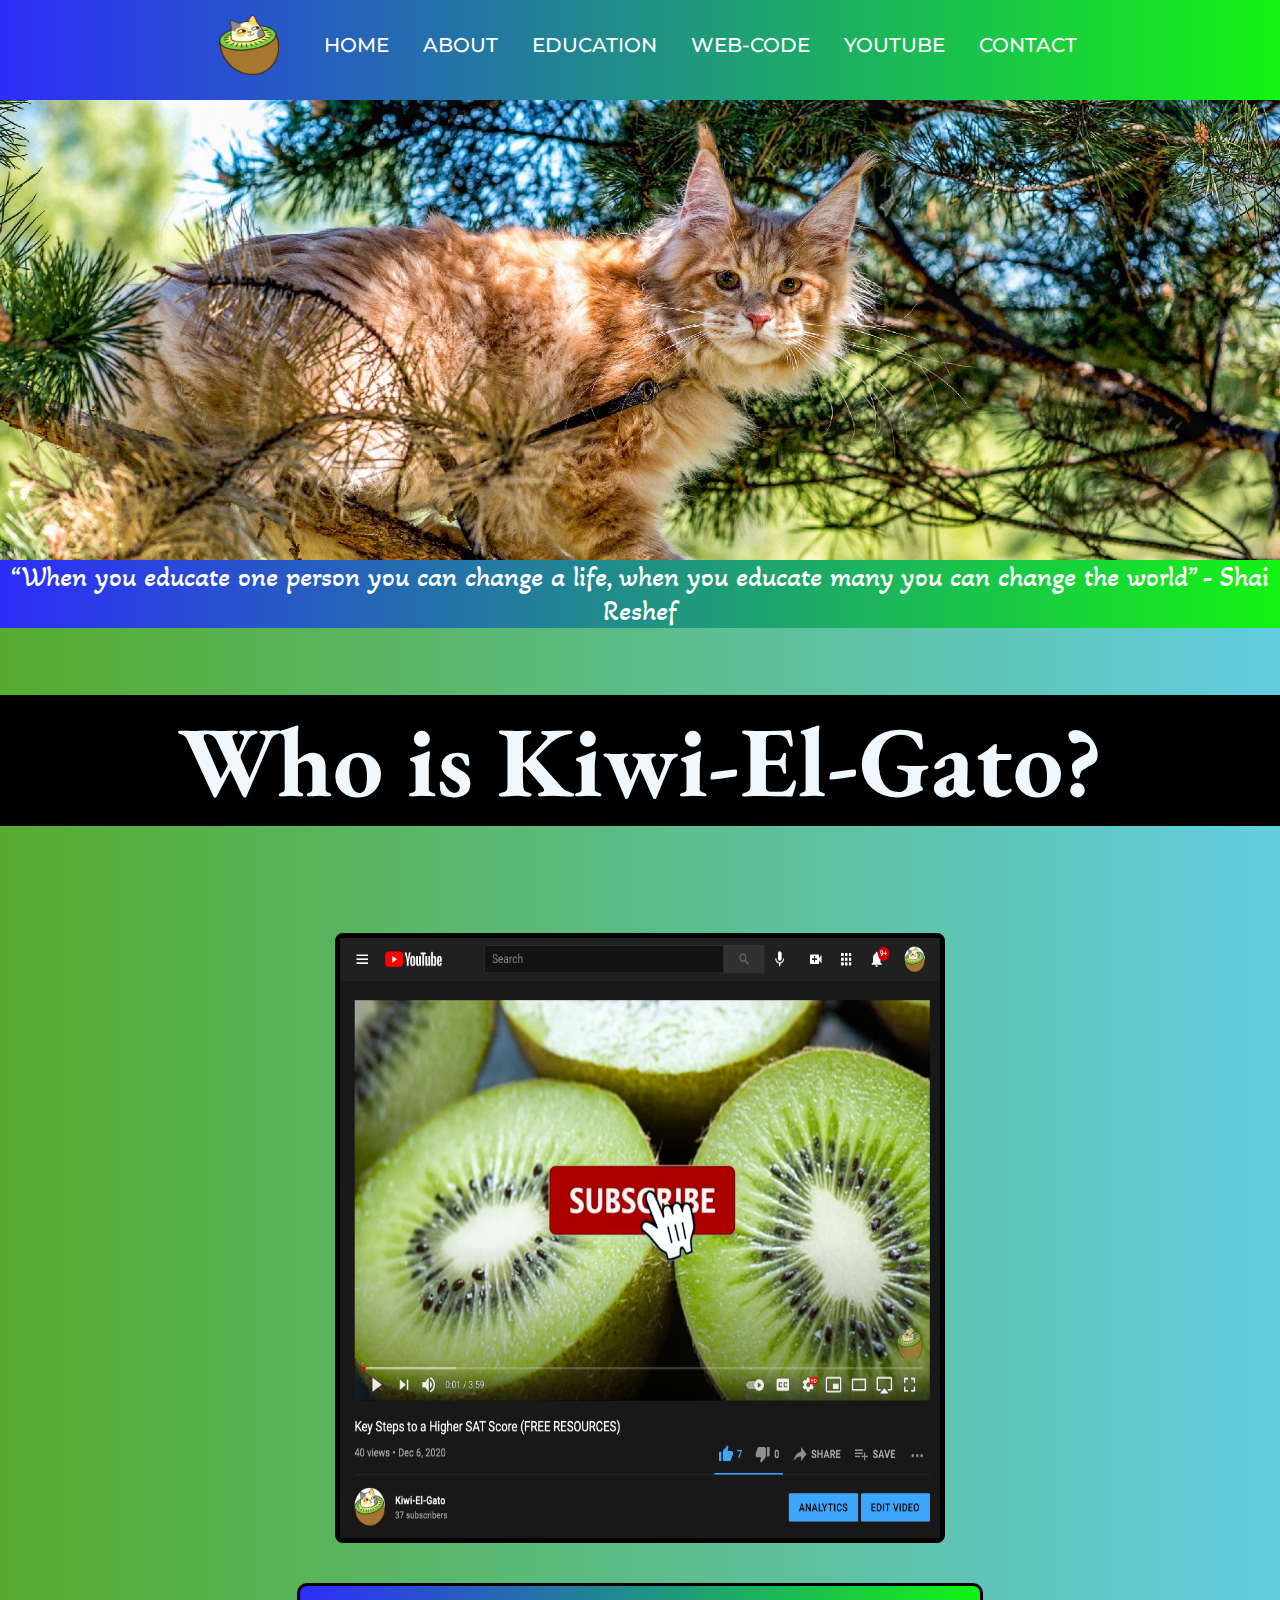
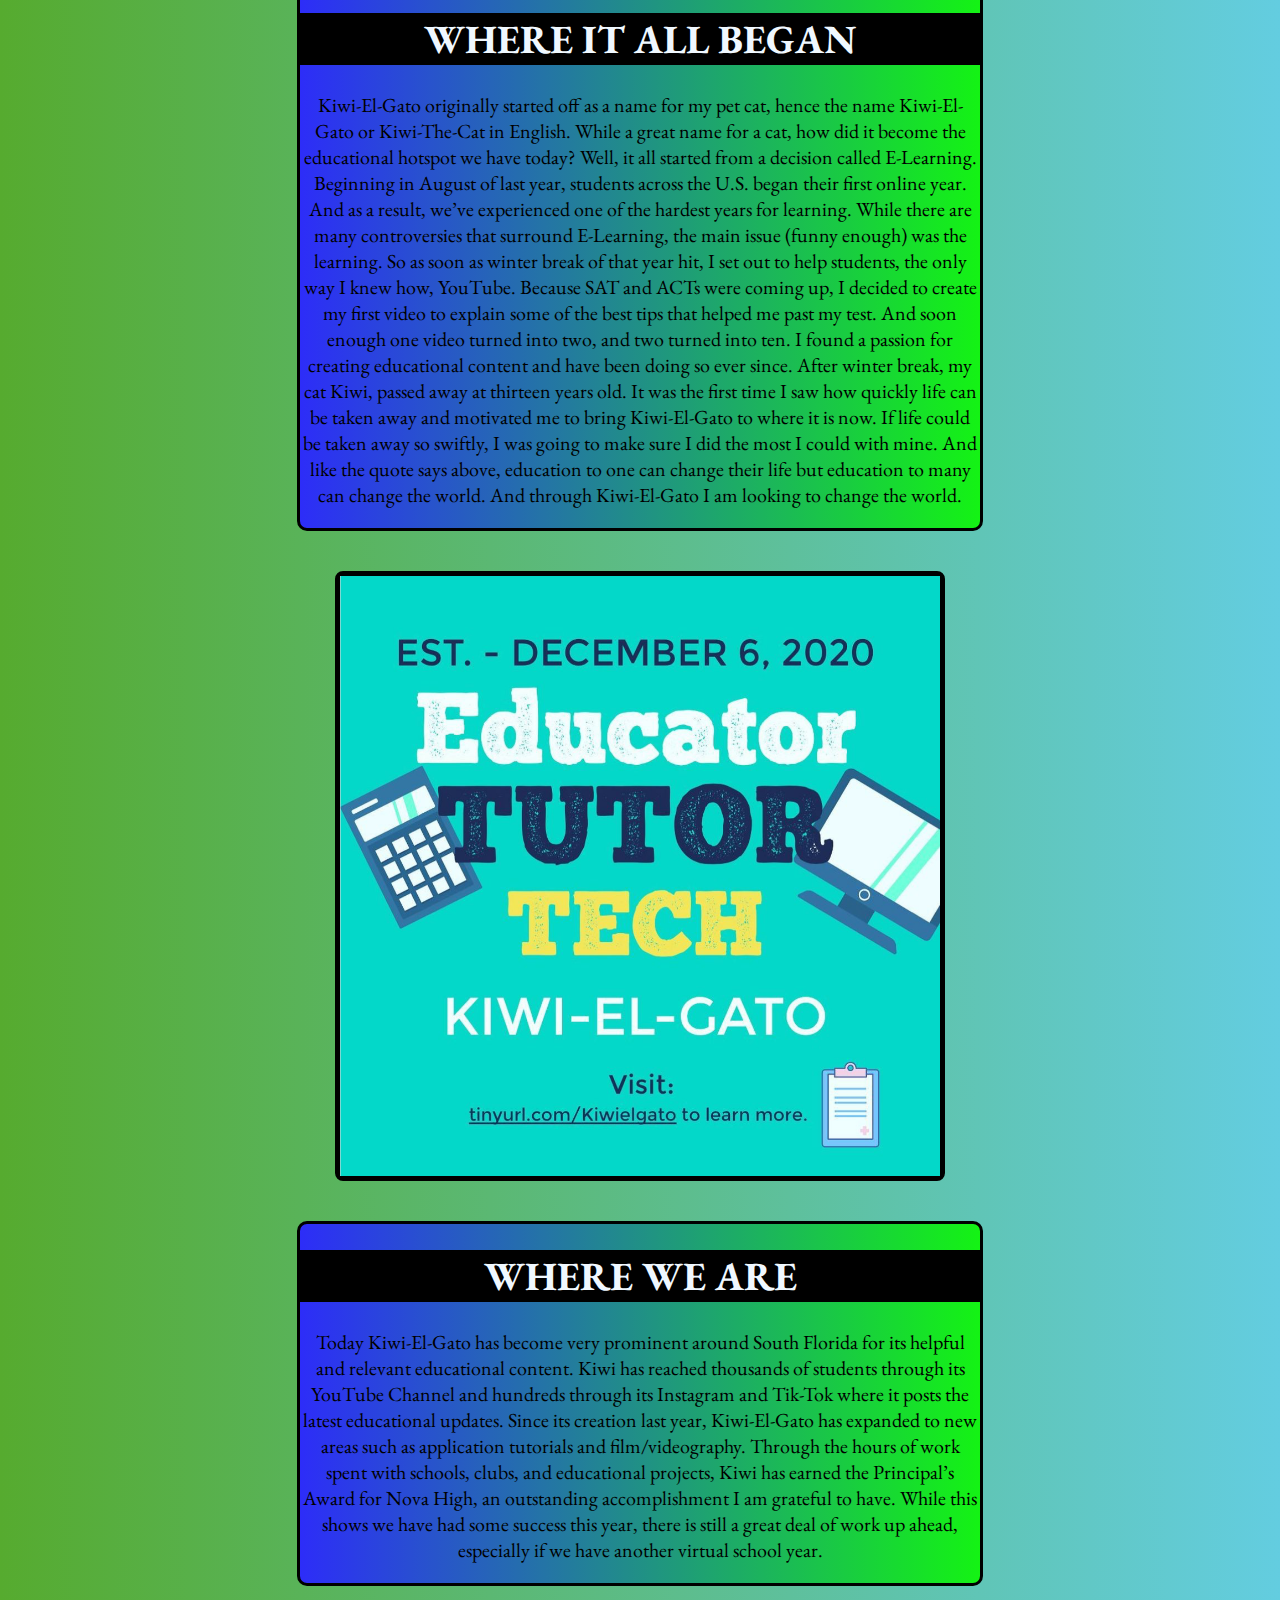
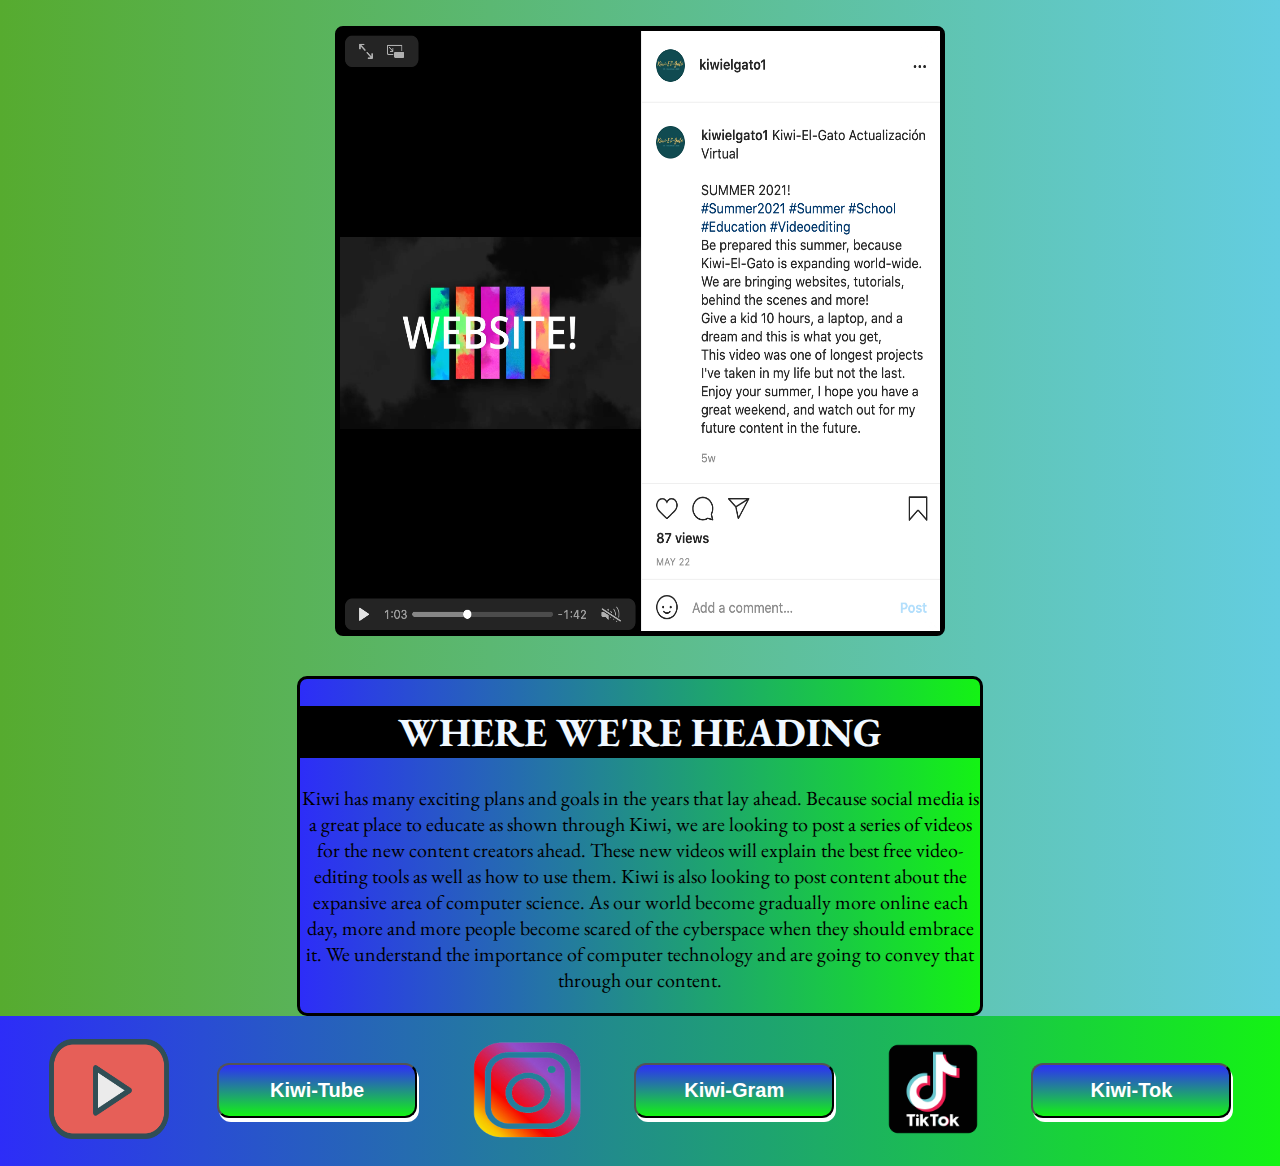
==== Aboutpage.html @ 187db667 "Initial commit" ====
<!DOCTYPE html>
<html lang="en">
 <head>
    <meta charset="UTF-8" />
    <meta name="viewport" content="width=device-width, initial-scale=1.0"/>
    <title>Kiwi-El-Gato</title>
    <script src="mobileNav.js" defer></script>
    <link rel="shortcut icon" type="image/jpg" href="Kiwi-cat-logo-1.png"/>
    <link
    href="Aboutpage.css"
    rel="stylesheet"
    type="text/css"
    media="all"
    />
 </head>
<body>
   <header>
       <article id="backgroundnavigationmenu">
                <div class="navigationlogo">
                    <a href="index.html">
                        <img class="logo" src="Kiwi-cat-logo-1.png" width="60px" height="60px" alt="thekiwicatlogo">
                       </img>
                       </a>
                       <div class="menu-toggle" id="mobile-menu">
                        <button id="expandbtn">MENU</button>
                    </div>
                    <nav class="navigationitems">
                        <a href="index.html" class="item">HOME</a> 
                        <a href="Aboutpage.html" class="item">ABOUT</a>
                        <a href="Education.html" class="item">EDUCATION</a>
                        <a href="web-code.html" class="item">WEB-CODE</a>
                        <a href="Youtube.html" class="item">YOUTUBE</a>
                        <a href="contact.html" class="item">CONTACT</a>
                    </nav>
                </div>
       </article>
   </header>
   
   <article class="aboutcontent">
       <div class="kiwibanner">
        <img src="cat 1.jpg" alt="kiwibanner" height="460px" width="1450px">
        </div>
       <header class="aboutheader">
        “When you educate one person you can change a life, when you educate many you can change the world” - Shai Reshef
       </header>
       <div class="Aboutelements">
           <h1>
               Who is Kiwi-El-Gato?
           </h1>
       </div>
            <section class="aboutcontainer">
                <div class="aboutintroimg">
                    <img src="example.png" alt="beggining image" height="600px" width="600px">
                </div>
                <div class="aboutintro">
                    <h1 class="aboutintroheader"> 
                        WHERE IT ALL BEGAN
                    </h1> 
                    <p>
                        Kiwi-El-Gato originally started off as a name for my pet cat, hence the name Kiwi-El-Gato or Kiwi-The-Cat in English. While a great name for a cat, how did it become the educational hotspot we have today? Well, it all started from a decision called E-Learning.
	                    Beginning in August of last year, students across the U.S. began their first online year. And as a result, we’ve experienced one of the hardest years for learning. While there are many controversies that surround E-Learning, the main issue (funny enough) was the learning. So as soon as winter break of that year hit, I set out to help students, the only way I knew how, YouTube. Because SAT and ACTs were coming up, I decided to create my first video to explain some of the best tips that helped me past my test. And soon enough one video turned into two, and two turned into ten. I found a passion for creating educational content and have been doing so ever since.
	                    After winter break, my cat Kiwi, passed away at thirteen years old. It was the first time I saw how quickly life can be taken away and motivated me to bring Kiwi-El-Gato to where it is now. If life could be taken away so swiftly, I was going to make sure I did the most I could with mine. And like the quote says above, education to one can change their life but education to many can change the world. And through Kiwi-El-Gato I am looking to change the world.
                    </p>
                </div>
                <div class="aboutmiddleimg">
                    <img src="kiwi tech.png" alt="kiwitech" height="600px" width="600px">
                </div>
                <div class="aboutmiddle">
                    <h1 class="aboutmiddleheader">
                        WHERE WE ARE
                    </h1>
                    <p>
                        Today Kiwi-El-Gato has become very prominent around South Florida for its helpful and relevant educational content. Kiwi has reached thousands of students through its YouTube Channel and hundreds through its Instagram and Tik-Tok where it posts the latest educational updates. 
                        Since its creation last year, Kiwi-El-Gato has expanded to new areas such as application tutorials and film/videography. 
                        Through the hours of work spent with schools, clubs, and educational projects, Kiwi has earned the Principal’s Award for Nova High, an outstanding accomplishment I am grateful to have. While this shows we have had some success this year, there is still a great deal of work up ahead, especially if we have another virtual school year. 
                    </p>
                </div>
                <div class="aboutendimg">
                    <img src="wherewearenow.png" alt="instaaccount" height="600px" width="600px">
                </div>
                <div class="aboutend">
                    <h1 class="aboutendheader">
                        WHERE WE'RE HEADING
                    </h1>
                    <p>
                    Kiwi has many exciting plans and goals in the years that lay ahead. Because social media is a great place to educate as shown through Kiwi, we are looking to post a series of videos for the new content creators ahead. 
                    These new videos will explain the best free video-editing tools as well as how to use them. Kiwi is also looking to post content about the expansive area of computer science. 
                    As our world become gradually more online each day, more and more people become scared of the cyberspace when they should embrace it. We understand the importance of computer technology and are going to convey that through our content.
                </div>
            </section>
       

    </article>
    <main>
        <section class="container">
            <div class="SocialMedia">
                <img src="YT 3.png" alt="Youtubelogo" height="100px" width="120px">
            </div>
            <div>
                <form action="https://www.youtube.com/channel/UCyZNua339uzpe3pCznI623Q" target="_blank">
                <button type="submit" class="SMlogo">Kiwi-Tube</button>
                </form>
            </div>
            <div>
                <img src="IG_1-removebg-preview.png" alt="IGlogo" height="100px" width="120px">
            </div>
            <div>
                <form action="https://www.instagram.com/kiwielgato1/" target="_blank">
                <button type="submit" class="SMlogo">Kiwi-Gram</button>
                </form>
            </div>
            <div>
                <img src="TT4.png" alt="Tiktoklogo" height="100px" width="100px">
            </div>
            <div>
                <form action="https://www.tiktok.com/@kiwielgato1/video/6967039161526258949?lang=en&is_copy_url=0&is_from_webapp=v1&sender_device=pc&sender_web_id=6965528173161481733" target="_blank">
                <button type="submit" class="SMlogo">Kiwi-Tok</button>
                </form>
            </div>
        </section>
    </main>
</body>
</html>
---- Aboutpage.css ----
@import url("https://fonts.googleapis.com/css2?family=Montserrat:wght@500&display=swap");
/* This is the font style for the navigation menu*/

@import url("https://fonts.googleapis.com/css2?family=Akaya+Kanadaka&display=swap");

@import url("https://fonts.googleapis.com/css2?family=Akaya+Kanadaka&display=swap");

@import url("https://fonts.googleapis.com/css2?family=EB+Garamond&family=Roboto:ital@1&display=swap");

@import url("https://fonts.googleapis.com/css2?family=Roboto:ital@1&display=swap");

@media (min-width: 945px) {
  a {
    font-family: "Montserrat", sans-serif;
    font-weight: 500;
    font-size: 20px;
    color: white;
    text-decoration: none;
  }

  body {
    background-color: black;
    margin: 0;
  }

  /*This is the style for the background of the navigation menu*/
  #expandbtn {
    display: none;
  }

  #backgroundnavigationmenu {
    height: 100px;
    background-image: linear-gradient(
      to right,
      rgb(45, 45, 248),
      rgb(20, 243, 20)
    );
    position: fixed;
    width: 100%;
  }

  /*This is the style for the items on our nav*/
  .navigationitems {
    color: white;
    text-align: center;
    cursor: pointer;
  }

  .item {
    transition: all 0.3s ease 0s;
  }

  .item:hover {
    color: black;
  }

  .item {
    display: inline-flex;
    padding-left: 30px;
  }

  /* This sets up how every piece of ocntent in the header interacts 
with each other, so every css before this set up how the content
inthe other divs interected*/
  .navigationlogo {
    display: flex;
    justify-content: center;
    align-items: center;
  }

  .logo {
    display: flex;
    justify-content: center;
    align-items: center;
    padding: 15px;
    color: antiquewhite;
  }

  .text {
    color: aliceblue;
    font-size: 200px;
  }

  /* This is the banner that goes inbetween SM and Nav*/
  .kiwibanner {
    display: flex;
    align-items: center;
    justify-content: center;
    padding-top: 100px;
    overflow: hidden;
  }

  .aboutcontent {
    background-image: linear-gradient(to right, #56ab2f, #63cde0);
  }

  .aboutcontainer {
    width: 100%;
    display: flex;
    flex-wrap: wrap;
    flex-direction: row;
    justify-content: space-around;
    align-items: center;
    align-content: space-around;
    margin-top: 10px;
  }

  .aboutintroheader {
    text-align: center;
    background-color: black;
    color: aliceblue;
  }

  .aboutheader {
    color: white;
    text-align: center;
    background-image: linear-gradient(
      to right,
      rgb(45, 45, 248),
      rgb(20, 243, 20)
    );
    font-family: "Akaya Kanadaka", cursive;
    font-size: 28px;
  }

  .aboutmiddleheader {
    text-align: center;
    background-color: black;
    color: aliceblue;
  }

  .aboutintro {
    color: black;
    width: 680px;
    border-style: solid;
    border-radius: 10px;
    border-color: black;
    background-image: linear-gradient(
      to right,
      rgb(45, 45, 248),
      rgb(20, 243, 20)
    );
    text-align: center;
    font-size: 20px;
    font-family: "EB Garamond", serif;
  }

  .aboutintroimg {
    border: 5px solid;
    border-radius: 8px;
    padding: 0px;
    margin: 40px;
    height: 600px;
    border-color: black;
  }

  .Aboutelements {
    color: aliceblue;
    text-align: center;
    margin-top: 50px;
    font-size: 50px;
    background-image: linear-gradient(to right, black, black);
    font-family: "EB Garamond", serif;
  }

  .aboutmiddle {
    color: black;
    width: 680px;
    border-style: solid;
    border-radius: 10px;
    border-color: black;
    background-image: linear-gradient(
      to right,
      rgb(45, 45, 248),
      rgb(20, 243, 20)
    );
    text-align: center;
    font-size: 20px;
    font-family: "EB Garamond", serif;
  }

  .aboutendheader {
    text-align: center;
    background-color: black;
    color: aliceblue;
  }
  .aboutmiddleimg {
    border: 5px solid;
    border-radius: 8px;
    padding: 0px;
    margin: 40px;
    height: 600px;
    border-color: black;
  }

  .aboutend {
    color: black;
    width: 680px;
    border-style: solid;
    border-radius: 10px;
    border-color: black;
    background-image: linear-gradient(
      to right,
      rgb(45, 45, 248),
      rgb(20, 243, 20)
    );
    text-align: center;
    font-size: 20px;
    font-family: "EB Garamond", serif;
  }
  .aboutendimg {
    border: 5px solid;
    border-radius: 8px;
    padding: 0px;
    margin: 40px;
    height: 600px;
    border-color: black;
  }
}

/* Style fo the buttons links to SM */
.container {
  width: 100%;
  height: 150px;
  background-image: linear-gradient(
    to right,
    rgb(45, 45, 248),
    rgb(20, 243, 20)
  );

  display: flex;
  flex-wrap: wrap;
  flex-direction: row;
  justify-content: space-evenly;
  align-items: center;
  align-content: center;
}
/* Style fo the buttons links to SM */
.SMlogo {
  font-family: "Monserrat", sans-serif;
  background-image: linear-gradient(rgb(45, 45, 248), rgb(20, 243, 20));
  cursor: pointer;
  width: 200px;
  padding: 14px 40px;
  font-size: 20px;
  font-weight: bold;
  border-radius: 12px;
  border-color: black;
  color: white;
  transition-duration: 0.5s;
  box-shadow: 2px 4px 0px 0px;
}

/* The hover color for links for SM */
.SMlogo:hover {
  background-image: linear-gradient(
    to right,
    rgb(45, 45, 248),
    rgb(20, 243, 20)
  );
  color: black;
}

/* This for all media under a desktop screen size */
@media (max-width: 945px) {
  a {
    font-family: "Montserrat", sans-serif;
    font-weight: 500;
    font-size: 20px;
    color: white;
    text-decoration: none;
  }

  body {
    background-color: black;
    margin: 0;
  }

  /*This is the style for the background of the navigation menu*/
  #backgroundnavigationmenu {
    height: 100px;
    background-image: linear-gradient(
      to right,
      rgb(45, 45, 248),
      rgb(20, 243, 20)
    );
    position: fixed;
    width: 100%;
  }

  /*This is the style for the items on our nav*/
  #expandbtn {
    font-family: "Monserrat", sans-serif;
    background-image: linear-gradient(rgb(45, 45, 248), rgb(20, 243, 20));
    cursor: pointer;
    width: 200px;
    padding: 14px 40px;
    font-size: 17px;
    font-weight: bold;
    border-radius: 6px;
    border-color: black;
    color: white;
    transition-duration: 0.5s;
    box-shadow: 2px 4px 0px 0px;
  }

  #expandbtn:hover {
    background-image: linear-gradient(
      to right,
      rgb(45, 45, 248),
      rgb(20, 243, 20)
    );
    color: black;
  }

  .navigationitems {
    color: white;
    display: grid;
    grid-template-columns: auto;
    cursor: pointer;
    background-color: rgb(42, 179, 133);
    margin: 0;
    width: 100%;
    position: absolute;
    top: 80px;
    left: -100%;
    opacity: 0;
    transition: all 0.5s ease;
    justify-content: center;
  }

  .navigationitems.active {
    background-color: rgb(41, 39, 39);
    left: 0;
    opacity: 1;
    transition: all 0.5s ease;
  }

  .item {
    text-align: center;
    line-height: 60px;
    width: 100%;
    display: table;
    text-align: center;
    transition: all 0.3s ease 0s;
    color: aliceblue;
  }

  .item:hover {
    transition: all 0.4s ease-out;
    color: black;
    background-color: rgb(79, 232, 133);
    border-radius: 8px;
    border-style: dotted;
  }

  #mobile-menu {
    position: absolute;
    top: 25%;
    right: 5%;
  }

  #mobile-menu.active {
    /* blah blah */
  }

  .bar {
    display: block;
    cursor: pointer;
  }

  .menu-toggle:hover {
    cursor: pointer;
  }

  /* This sets up how every piece of ocntent in the header interacts 
    with each other, so every css before this set up how the content
    in the other divs interected*/
  .navigationlogo {
    position: relative;
    width: 100%;
  }

  .logo {
    display: flex;
    justify-content: center;
    align-items: center;
    padding: 15px;
    color: antiquewhite;
  }

  .text {
    color: aliceblue;
    font-size: 200px;
  }
  /* This is the banner that goes inbetween SM and Nav*/
  .kiwibanner {
    display: flex;
    align-items: center;
    justify-content: center;
    padding-top: 100px;
    overflow: hidden;
  }

  .aboutcontent {
    background-image: linear-gradient(to right, #56ab2f, #63cde0);
  }

  .aboutcontainer {
    width: 100%;
    display: flex;
    flex-wrap: wrap;
    flex-direction: row;
    justify-content: space-around;
    align-items: center;
    align-content: space-around;
    margin-top: 10px;
  }

  .aboutintroheader {
    text-align: center;
    background-color: black;
    color: aliceblue;
  }

  .aboutheader {
    color: white;
    text-align: center;
    background-image: linear-gradient(
      to right,
      rgb(45, 45, 248),
      rgb(20, 243, 20)
    );
    font-family: "Akaya Kanadaka", cursive;
    font-size: 25px;
  }

  .aboutmiddleheader {
    text-align: center;
    background-color: black;
    color: aliceblue;
  }

  .aboutintro {
    color: black;
    width: 680px;
    border-style: solid;
    border-radius: 10px;
    border-color: black;
    background-image: linear-gradient(
      to right,
      rgb(45, 45, 248),
      rgb(20, 243, 20)
    );
    text-align: center;
    font-size: 20px;
    font-family: "EB Garamond", serif;
  }

  .aboutintroimg {
    border: 5px solid;
    border-radius: 8px;
    padding: 0px;
    margin: 40px;
    height: 600px;
    border-color: black;
  }

  .Aboutelements {
    color: aliceblue;
    text-align: center;
    margin-top: 50px;
    font-size: 50px;
    background-image: linear-gradient(to right, black, black);
    font-family: "EB Garamond", serif;
  }

  .aboutmiddle {
    color: black;
    width: 680px;
    border-style: solid;
    border-radius: 10px;
    border-color: black;
    background-image: linear-gradient(
      to right,
      rgb(45, 45, 248),
      rgb(20, 243, 20)
    );
    text-align: center;
    font-size: 20px;
    font-family: "EB Garamond", serif;
  }

  .aboutendheader {
    text-align: center;
    background-color: black;
    color: aliceblue;
  }
  .aboutmiddleimg {
    border: 5px solid;
    border-radius: 8px;
    padding: 0px;
    margin: 40px;
    height: 600px;
    border-color: black;
  }

  .aboutend {
    color: black;
    width: 680px;
    border-style: solid;
    border-radius: 10px;
    border-color: black;
    background-image: linear-gradient(
      to right,
      rgb(45, 45, 248),
      rgb(20, 243, 20)
    );
    text-align: center;
    font-size: 20px;
    font-family: "EB Garamond", serif;
  }
  .aboutendimg {
    border: 5px solid;
    border-radius: 8px;
    padding: 0px;
    margin: 40px;
    height: 600px;
    border-color: black;
  }

  /* This is the container for the boxes and social media*/
  .container {
    width: 100%;
    height: 150px;
    background-image: linear-gradient(
      to right,
      rgb(45, 45, 248),
      rgb(20, 243, 20)
    );

    display: flex;
    flex-wrap: wrap;
    flex-direction: row;
    justify-content: space-evenly;
    align-items: center;
    align-content: center;
  }
  /* Style fo the buttons links to SM */
  .SMlogo {
    font-family: "Monserrat", sans-serif;
    background-image: linear-gradient(rgb(45, 45, 248), rgb(20, 243, 20));
    cursor: pointer;
    width: 200px;
    padding: 14px 40px;
    font-size: 20px;
    font-weight: bold;
    border-radius: 12px;
    border-color: black;
    color: white;
    transition-duration: 0.5s;
    box-shadow: 2px 4px 0px 0px;
  }

  /* This is the container for the boxes and social media*/
  .container {
    width: 100%;
    height: 710px;
    background-image: linear-gradient(
      to right,
      rgb(45, 45, 248),
      rgb(20, 243, 20)
    );

    display: flex;
    flex-wrap: wrap;
    flex-direction: column;
    justify-content: space-evenly;
    align-items: center;
    align-content: center;
  }
  /* Style fo the buttons links to SM */
  .SMlogo {
    font-family: "Monserrat", sans-serif;
    background-image: linear-gradient(rgb(45, 45, 248), rgb(20, 243, 20));
    cursor: pointer;
    width: 200px;
    padding: 14px 40px;
    font-size: 20px;
    font-weight: bold;
    border-radius: 12px;
    border-color: black;
    color: white;
    transition-duration: 0.5s;
    box-shadow: 2px 4px 0px 0px;
  }

  /* The hover color for links for SM */
  .SMlogo:hover {
    background-image: linear-gradient(
      to right,
      rgb(45, 45, 248),
      rgb(20, 243, 20)
    );
    color: black;
  }
}
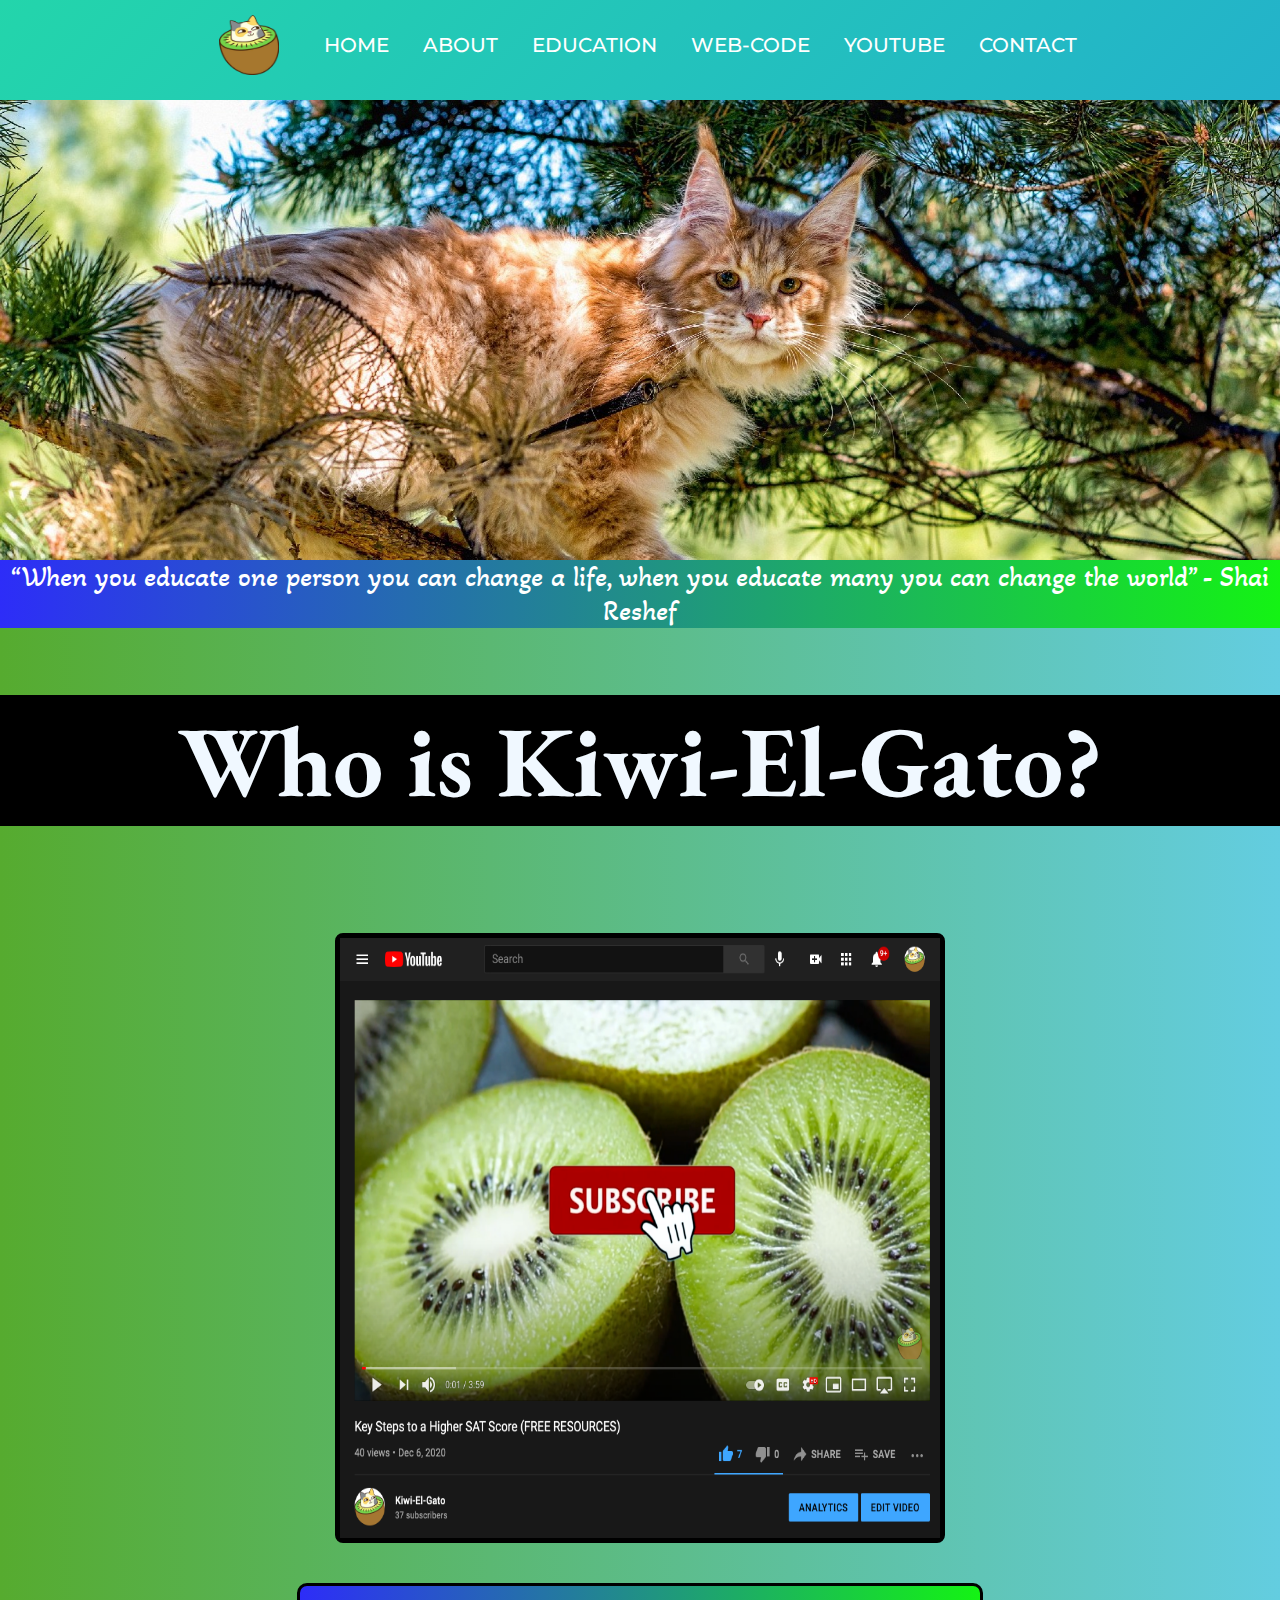
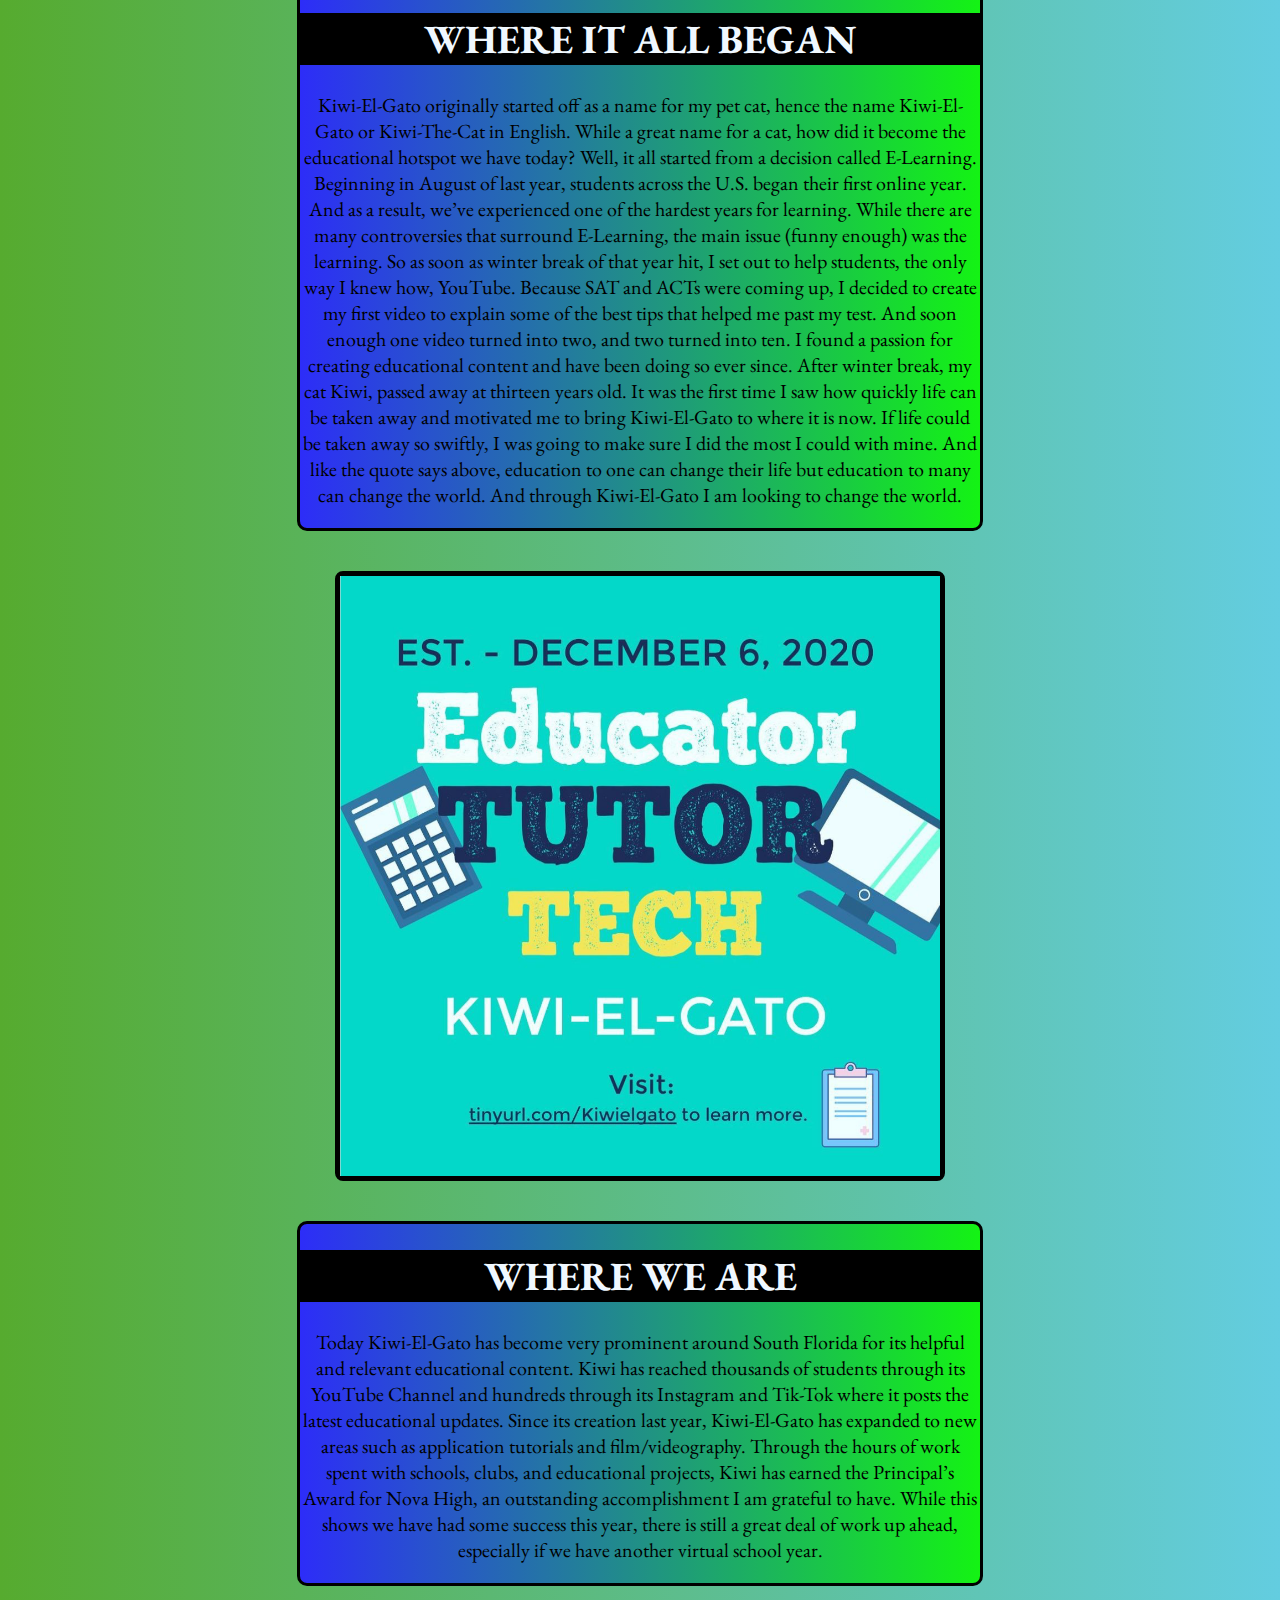
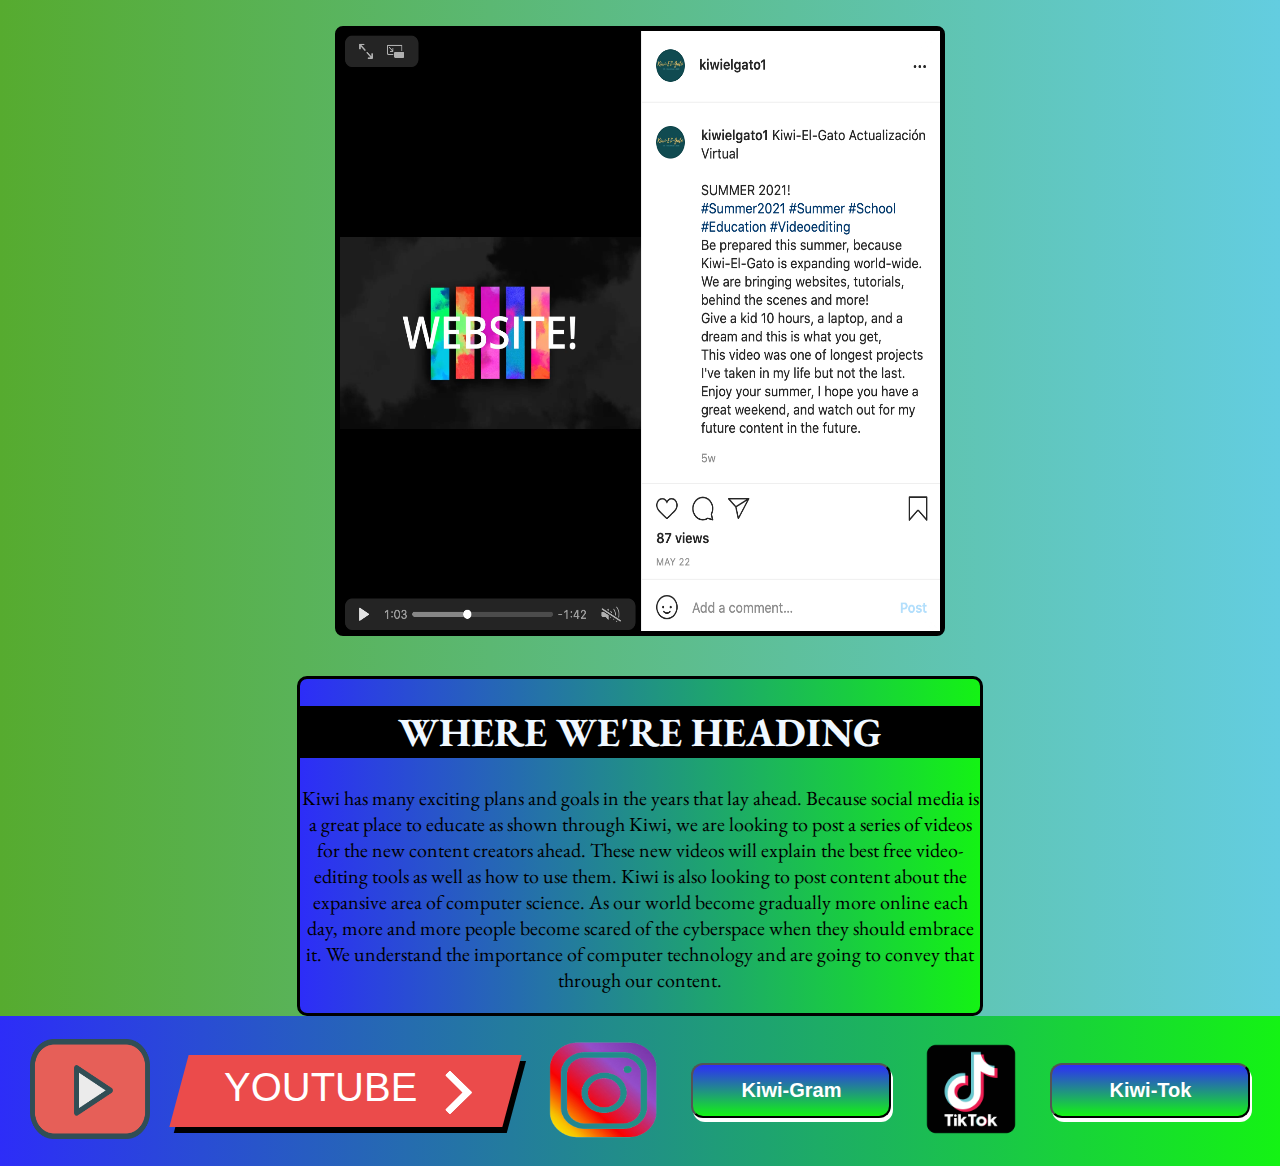
==== commit d5e150f3: "About Page Contact Links" ====
--- a/Aboutpage.html
+++ b/Aboutpage.html
@@ -97,9 +97,25 @@
                 <img src="YT 3.png" alt="Youtubelogo" height="100px" width="120px">
             </div>
             <div>
-                <form action="https://www.youtube.com/channel/UCyZNua339uzpe3pCznI623Q" target="_blank">
+
+                <div class="wrapper">
+                    <a class="cta" href="#">
+                      <span>YOUTUBE</span>
+                      <span>
+                        <svg width="66px" height="43px" viewBox="0 0 66 43" version="1.1" xmlns="http://www.w3.org/2000/svg" xmlns:xlink="http://www.w3.org/1999/xlink">
+                          <g id="arrow" stroke="none" stroke-width="1" fill="none" fill-rule="evenodd">
+                            <path class="one" d="M40.1543933,3.89485454 L43.9763149,0.139296592 C44.1708311,-0.0518420739 44.4826329,-0.0518571125 44.6771675,0.139262789 L65.6916134,20.7848311 C66.0855801,21.1718824 66.0911863,21.8050225 65.704135,22.1989893 C65.7000188,22.2031791 65.6958657,22.2073326 65.6916762,22.2114492 L44.677098,42.8607841 C44.4825957,43.0519059 44.1708242,43.0519358 43.9762853,42.8608513 L40.1545186,39.1069479 C39.9575152,38.9134427 39.9546793,38.5968729 40.1481845,38.3998695 C40.1502893,38.3977268 40.1524132,38.395603 40.1545562,38.3934985 L56.9937789,21.8567812 C57.1908028,21.6632968 57.193672,21.3467273 57.0001876,21.1497035 C56.9980647,21.1475418 56.9959223,21.1453995 56.9937605,21.1432767 L40.1545208,4.60825197 C39.9574869,4.41477773 39.9546013,4.09820839 40.1480756,3.90117456 C40.1501626,3.89904911 40.1522686,3.89694235 40.1543933,3.89485454 Z" fill="#FFFFFF"></path>
+                            <path class="two" d="M20.1543933,3.89485454 L23.9763149,0.139296592 C24.1708311,-0.0518420739 24.4826329,-0.0518571125 24.6771675,0.139262789 L45.6916134,20.7848311 C46.0855801,21.1718824 46.0911863,21.8050225 45.704135,22.1989893 C45.7000188,22.2031791 45.6958657,22.2073326 45.6916762,22.2114492 L24.677098,42.8607841 C24.4825957,43.0519059 24.1708242,43.0519358 23.9762853,42.8608513 L20.1545186,39.1069479 C19.9575152,38.9134427 19.9546793,38.5968729 20.1481845,38.3998695 C20.1502893,38.3977268 20.1524132,38.395603 20.1545562,38.3934985 L36.9937789,21.8567812 C37.1908028,21.6632968 37.193672,21.3467273 37.0001876,21.1497035 C36.9980647,21.1475418 36.9959223,21.1453995 36.9937605,21.1432767 L20.1545208,4.60825197 C19.9574869,4.41477773 19.9546013,4.09820839 20.1480756,3.90117456 C20.1501626,3.89904911 20.1522686,3.89694235 20.1543933,3.89485454 Z" fill="#FFFFFF"></path>
+                            <path class="three" d="M0.154393339,3.89485454 L3.97631488,0.139296592 C4.17083111,-0.0518420739 4.48263286,-0.0518571125 4.67716753,0.139262789 L25.6916134,20.7848311 C26.0855801,21.1718824 26.0911863,21.8050225 25.704135,22.1989893 C25.7000188,22.2031791 25.6958657,22.2073326 25.6916762,22.2114492 L4.67709797,42.8607841 C4.48259567,43.0519059 4.17082418,43.0519358 3.97628526,42.8608513 L0.154518591,39.1069479 C-0.0424848215,38.9134427 -0.0453206733,38.5968729 0.148184538,38.3998695 C0.150289256,38.3977268 0.152413239,38.395603 0.154556228,38.3934985 L16.9937789,21.8567812 C17.1908028,21.6632968 17.193672,21.3467273 17.0001876,21.1497035 C16.9980647,21.1475418 16.9959223,21.1453995 16.9937605,21.1432767 L0.15452076,4.60825197 C-0.0425130651,4.41477773 -0.0453986756,4.09820839 0.148075568,3.90117456 C0.150162624,3.89904911 0.152268631,3.89694235 0.154393339,3.89485454 Z" fill="#FFFFFF"></path>
+                          </g>
+                        </svg>
+                      </span> 
+                    </a>
+                  </div>
+
+                <!-- <form action="https://www.youtube.com/channel/UCyZNua339uzpe3pCznI623Q" target="_blank">
                 <button type="submit" class="SMlogo">Kiwi-Tube</button>
-                </form>
+                </form> -->
             </div>
             <div>
                 <img src="IG_1-removebg-preview.png" alt="IGlogo" height="100px" width="120px">
--- a/Aboutpage.css
+++ b/Aboutpage.css
@@ -30,13 +30,34 @@
 
   #backgroundnavigationmenu {
     height: 100px;
-    background-image: linear-gradient(
-      to right,
-      rgb(45, 45, 248),
-      rgb(20, 243, 20)
-    );
+    /* background-image: linear-gradient(
+      to right,
+      rgb(45, 45, 248),
+      rgb(20, 243, 20)
+    ); */
+    background-image: linear-gradient(
+      -45deg,
+      rgb(30 4 252),
+      rgb(158 124 255),
+      rgb(35, 166, 213),
+      rgb(35, 213, 171)
+    );
+    background-size: 400% 400%;
+    animation: gradient 15s ease infinite;
     position: fixed;
     width: 100%;
+  }
+
+  @keyframes gradient {
+    0% {
+      background-position: 0% 50%;
+    }
+    50% {
+      background-position: 100% 50%;
+    }
+    100% {
+      background-position: 0% 50%;
+    }
   }
 
   /*This is the style for the items on our nav*/
@@ -236,6 +257,101 @@
   align-content: center;
 }
 /* Style fo the buttons links to SM */
+
+@import url("https://fonts.googleapis.com/css?family=Poppins:900i");
+
+/* * {
+  box-sizing: border-box;
+} */
+
+.wrapper {
+  display: flex;
+  justify-content: center;
+}
+
+.cta {
+  display: flex;
+  padding: 10px 45px;
+  text-decoration: none;
+  font-family: "Poppins", sans-serif;
+  font-size: 40px;
+  color: white;
+  background: #eb4b4b;
+  transition: 1s;
+  box-shadow: 6px 6px 0 black;
+  transform: skewX(-15deg);
+}
+
+.cta:focus {
+  outline: none;
+}
+
+.cta:hover {
+  transition: 0.5s;
+  box-shadow: 10px 10px 0 #fbc638;
+}
+
+.cta span:nth-child(2) {
+  transition: 0.5s;
+  margin-right: 0px;
+}
+
+.cta:hover span:nth-child(2) {
+  transition: 0.5s;
+  margin-right: 45px;
+}
+
+span {
+  transform: skewX(15deg);
+}
+
+span:nth-child(2) {
+  width: 20px;
+  margin-left: 30px;
+  position: relative;
+  top: 12%;
+}
+
+/**************SVG****************/
+
+path.one {
+  transition: 0.4s;
+  transform: translateX(-60%);
+}
+
+path.two {
+  transition: 0.5s;
+  transform: translateX(-30%);
+}
+
+.cta:hover path.three {
+  animation: color_anim 1s infinite 0.2s;
+}
+
+.cta:hover path.one {
+  transform: translateX(0%);
+  animation: color_anim 1s infinite 0.6s;
+}
+
+.cta:hover path.two {
+  transform: translateX(0%);
+  animation: color_anim 1s infinite 0.4s;
+}
+
+/* SVG animations */
+
+@keyframes color_anim {
+  0% {
+    fill: white;
+  }
+  50% {
+    fill: #fbc638;
+  }
+  100% {
+    fill: white;
+  }
+}
+
 .SMlogo {
   font-family: "Monserrat", sans-serif;
   background-image: linear-gradient(rgb(45, 45, 248), rgb(20, 243, 20));
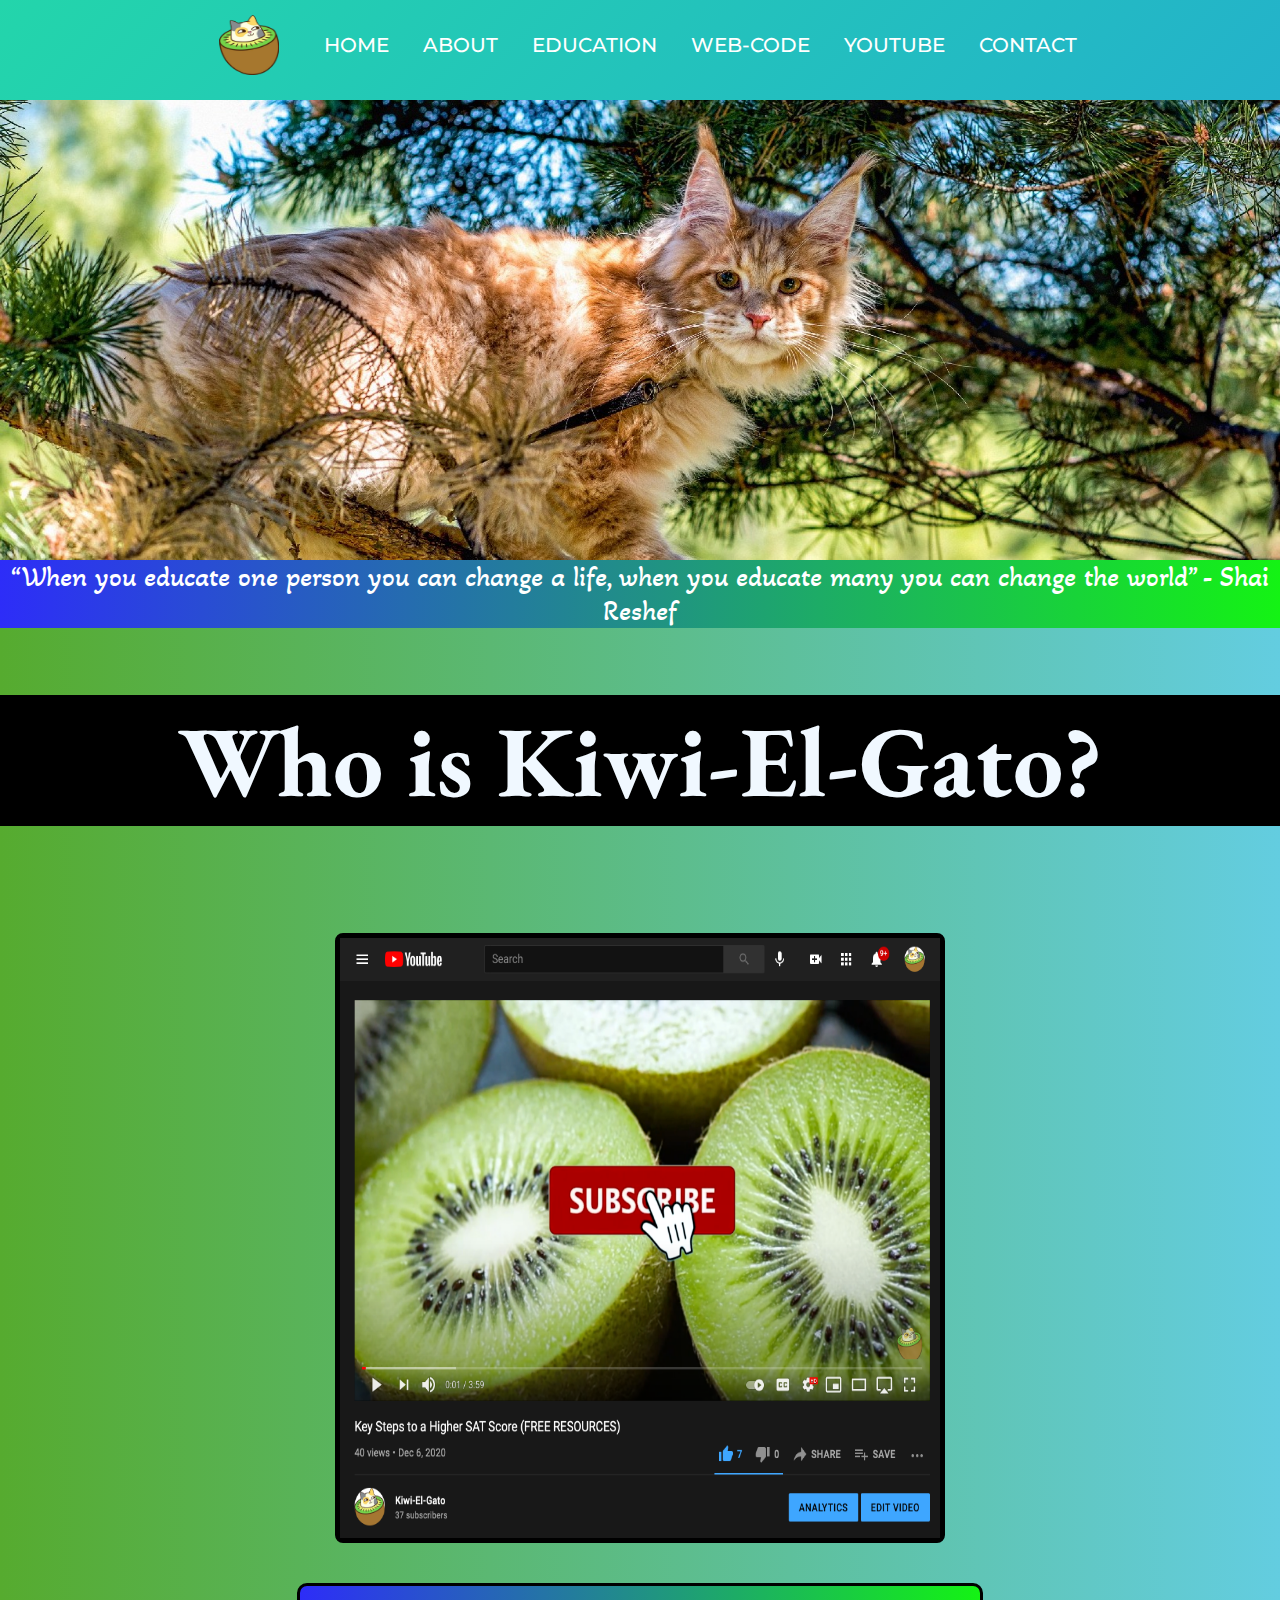
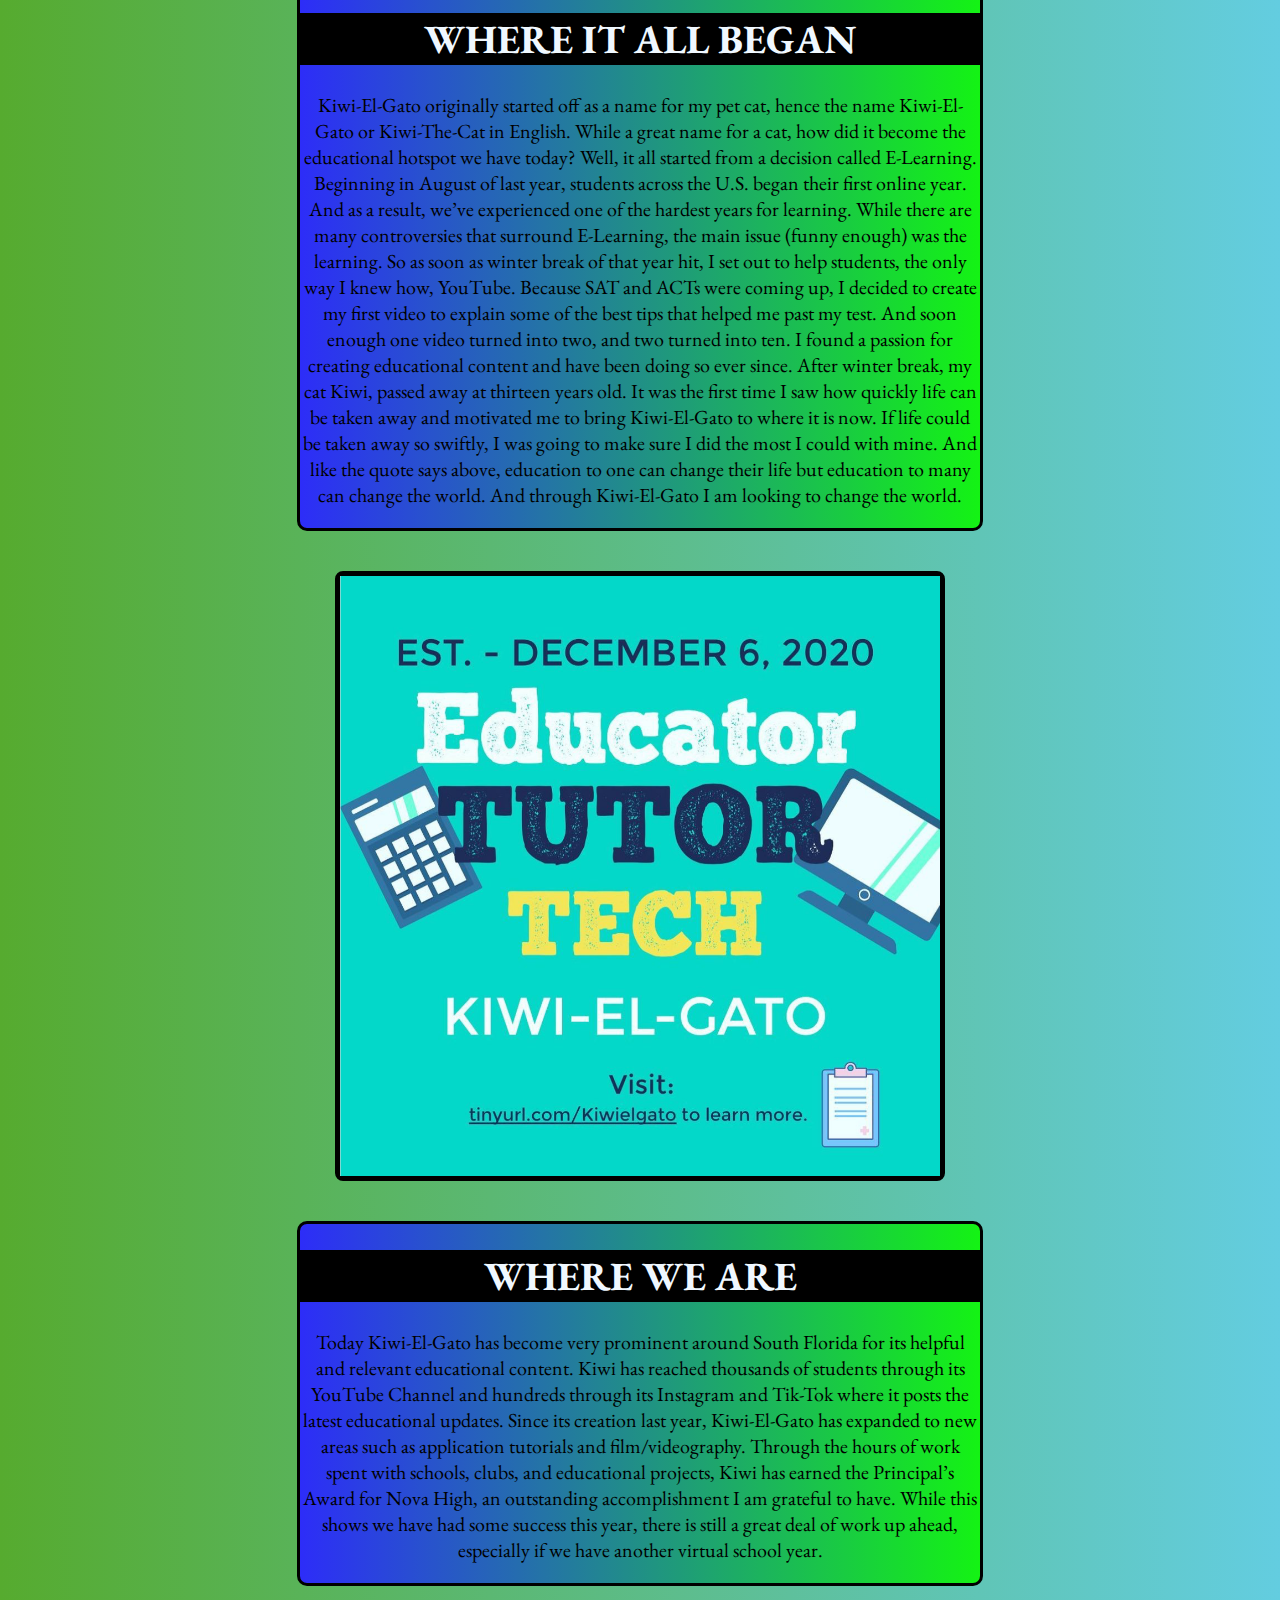
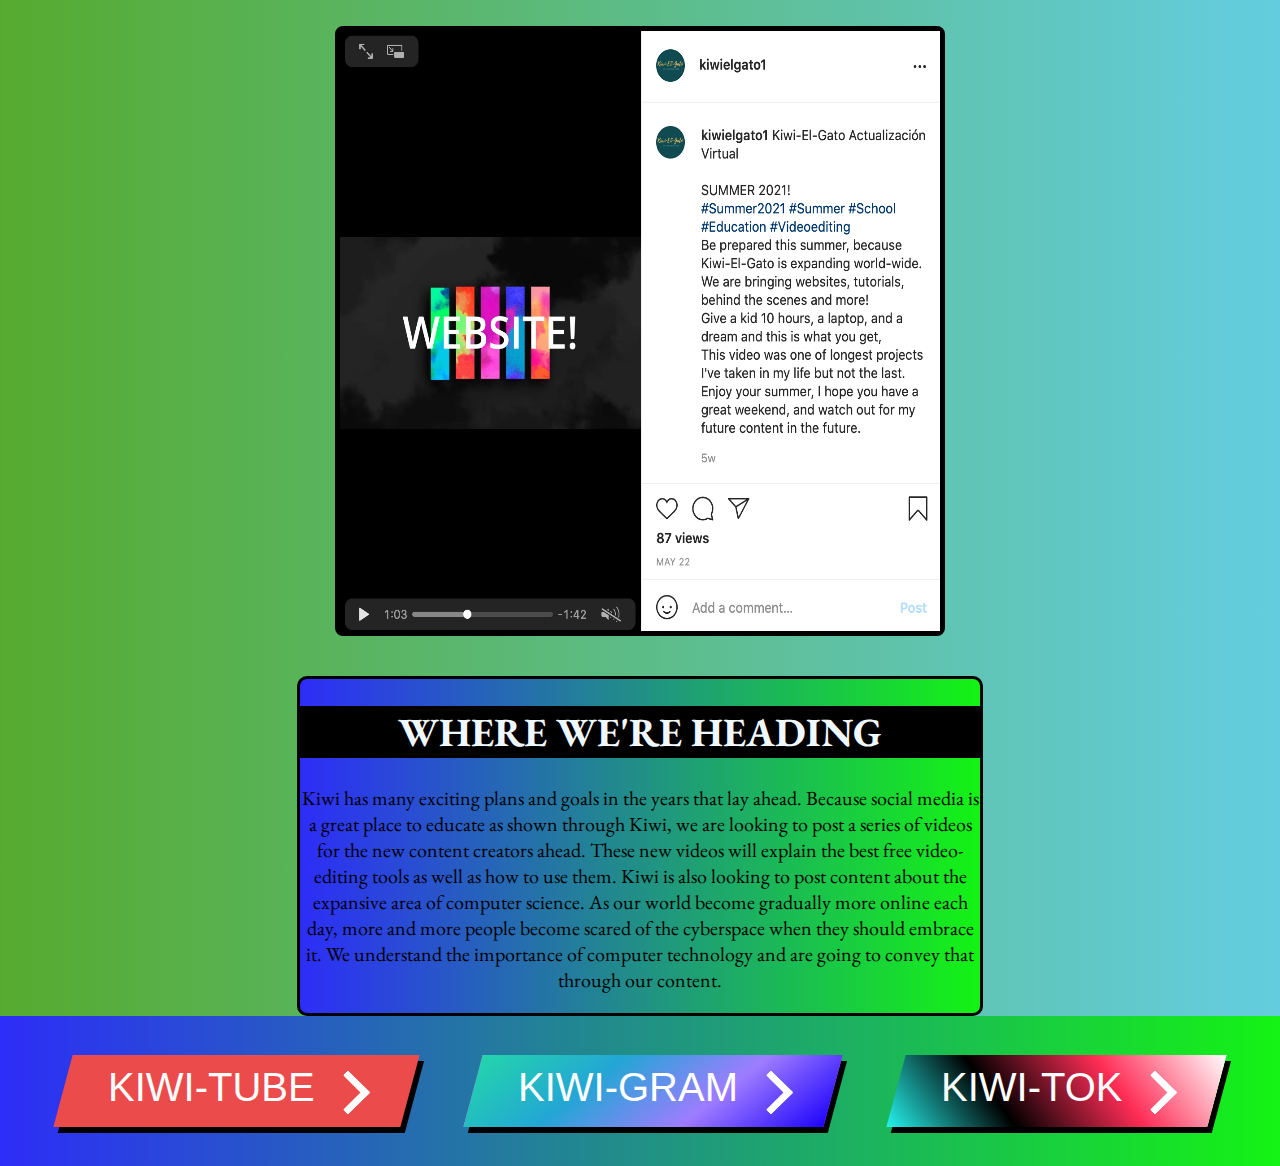
==== commit 7da2107f: "Finished Bottom Bar for About Page" ====
--- a/Aboutpage.html
+++ b/Aboutpage.html
@@ -93,14 +93,14 @@
     </article>
     <main>
         <section class="container">
-            <div class="SocialMedia">
+            <!-- <div class="SocialMedia">
                 <img src="YT 3.png" alt="Youtubelogo" height="100px" width="120px">
-            </div>
+            </div> -->
             <div>
 
                 <div class="wrapper">
-                    <a class="cta" href="#">
-                      <span>YOUTUBE</span>
+                    <a class="ctaY" href="https://www.youtube.com/channel/UCyZNua339uzpe3pCznI623Q" target="blank">
+                      <span>KIWI-TUBE</span>
                       <span>
                         <svg width="66px" height="43px" viewBox="0 0 66 43" version="1.1" xmlns="http://www.w3.org/2000/svg" xmlns:xlink="http://www.w3.org/1999/xlink">
                           <g id="arrow" stroke="none" stroke-width="1" fill="none" fill-rule="evenodd">
@@ -117,21 +117,53 @@
                 <button type="submit" class="SMlogo">Kiwi-Tube</button>
                 </form> -->
             </div>
+            <!-- <div>
+                <img src="IG_1-removebg-preview.png" alt="IGlogo" height="100px" width="120px">
+            </div> -->
             <div>
-                <img src="IG_1-removebg-preview.png" alt="IGlogo" height="100px" width="120px">
+                
+                <div class="wrapper">
+                    <a class="ctaI" href="https://www.instagram.com/kiwielgato1/" target="blank">
+                      <span>KIWI-GRAM</span>
+                      <span>
+                        <svg width="66px" height="43px" viewBox="0 0 66 43" version="1.1" xmlns="http://www.w3.org/2000/svg" xmlns:xlink="http://www.w3.org/1999/xlink">
+                          <g id="arrow" stroke="none" stroke-width="1" fill="none" fill-rule="evenodd">
+                            <path class="one" d="M40.1543933,3.89485454 L43.9763149,0.139296592 C44.1708311,-0.0518420739 44.4826329,-0.0518571125 44.6771675,0.139262789 L65.6916134,20.7848311 C66.0855801,21.1718824 66.0911863,21.8050225 65.704135,22.1989893 C65.7000188,22.2031791 65.6958657,22.2073326 65.6916762,22.2114492 L44.677098,42.8607841 C44.4825957,43.0519059 44.1708242,43.0519358 43.9762853,42.8608513 L40.1545186,39.1069479 C39.9575152,38.9134427 39.9546793,38.5968729 40.1481845,38.3998695 C40.1502893,38.3977268 40.1524132,38.395603 40.1545562,38.3934985 L56.9937789,21.8567812 C57.1908028,21.6632968 57.193672,21.3467273 57.0001876,21.1497035 C56.9980647,21.1475418 56.9959223,21.1453995 56.9937605,21.1432767 L40.1545208,4.60825197 C39.9574869,4.41477773 39.9546013,4.09820839 40.1480756,3.90117456 C40.1501626,3.89904911 40.1522686,3.89694235 40.1543933,3.89485454 Z" fill="#FFFFFF"></path>
+                            <path class="two" d="M20.1543933,3.89485454 L23.9763149,0.139296592 C24.1708311,-0.0518420739 24.4826329,-0.0518571125 24.6771675,0.139262789 L45.6916134,20.7848311 C46.0855801,21.1718824 46.0911863,21.8050225 45.704135,22.1989893 C45.7000188,22.2031791 45.6958657,22.2073326 45.6916762,22.2114492 L24.677098,42.8607841 C24.4825957,43.0519059 24.1708242,43.0519358 23.9762853,42.8608513 L20.1545186,39.1069479 C19.9575152,38.9134427 19.9546793,38.5968729 20.1481845,38.3998695 C20.1502893,38.3977268 20.1524132,38.395603 20.1545562,38.3934985 L36.9937789,21.8567812 C37.1908028,21.6632968 37.193672,21.3467273 37.0001876,21.1497035 C36.9980647,21.1475418 36.9959223,21.1453995 36.9937605,21.1432767 L20.1545208,4.60825197 C19.9574869,4.41477773 19.9546013,4.09820839 20.1480756,3.90117456 C20.1501626,3.89904911 20.1522686,3.89694235 20.1543933,3.89485454 Z" fill="#FFFFFF"></path>
+                            <path class="three" d="M0.154393339,3.89485454 L3.97631488,0.139296592 C4.17083111,-0.0518420739 4.48263286,-0.0518571125 4.67716753,0.139262789 L25.6916134,20.7848311 C26.0855801,21.1718824 26.0911863,21.8050225 25.704135,22.1989893 C25.7000188,22.2031791 25.6958657,22.2073326 25.6916762,22.2114492 L4.67709797,42.8607841 C4.48259567,43.0519059 4.17082418,43.0519358 3.97628526,42.8608513 L0.154518591,39.1069479 C-0.0424848215,38.9134427 -0.0453206733,38.5968729 0.148184538,38.3998695 C0.150289256,38.3977268 0.152413239,38.395603 0.154556228,38.3934985 L16.9937789,21.8567812 C17.1908028,21.6632968 17.193672,21.3467273 17.0001876,21.1497035 C16.9980647,21.1475418 16.9959223,21.1453995 16.9937605,21.1432767 L0.15452076,4.60825197 C-0.0425130651,4.41477773 -0.0453986756,4.09820839 0.148075568,3.90117456 C0.150162624,3.89904911 0.152268631,3.89694235 0.154393339,3.89485454 Z" fill="#FFFFFF"></path>
+                          </g>
+                        </svg>
+                      </span> 
+                    </a>
+                  </div>
+
+                <!-- <form action="https://www.instagram.com/kiwielgato1/" target="_blank">
+                <button type="submit" class="SMlogo">Kiwi-Gram</button>
+                </form> -->
             </div>
+            <!-- <div>
+                <img src="TT4.png" alt="Tiktoklogo" height="100px" width="100px">
+            </div> -->
             <div>
-                <form action="https://www.instagram.com/kiwielgato1/" target="_blank">
-                <button type="submit" class="SMlogo">Kiwi-Gram</button>
-                </form>
-            </div>
-            <div>
-                <img src="TT4.png" alt="Tiktoklogo" height="100px" width="100px">
-            </div>
-            <div>
-                <form action="https://www.tiktok.com/@kiwielgato1/video/6967039161526258949?lang=en&is_copy_url=0&is_from_webapp=v1&sender_device=pc&sender_web_id=6965528173161481733" target="_blank">
+
+                <div class="wrapper">
+                    <a class="ctaT" href="https://www.tiktok.com/@kiwielgato1/video/6967039161526258949?lang=en&is_copy_url=0&is_from_webapp=v1&sender_device=pc&sender_web_id=6965528173161481733" target="blank">
+                      <span>KIWI-TOK</span>
+                      <span>
+                        <svg width="66px" height="43px" viewBox="0 0 66 43" version="1.1" xmlns="http://www.w3.org/2000/svg" xmlns:xlink="http://www.w3.org/1999/xlink">
+                          <g id="arrow" stroke="none" stroke-width="1" fill="none" fill-rule="evenodd">
+                            <path class="one" d="M40.1543933,3.89485454 L43.9763149,0.139296592 C44.1708311,-0.0518420739 44.4826329,-0.0518571125 44.6771675,0.139262789 L65.6916134,20.7848311 C66.0855801,21.1718824 66.0911863,21.8050225 65.704135,22.1989893 C65.7000188,22.2031791 65.6958657,22.2073326 65.6916762,22.2114492 L44.677098,42.8607841 C44.4825957,43.0519059 44.1708242,43.0519358 43.9762853,42.8608513 L40.1545186,39.1069479 C39.9575152,38.9134427 39.9546793,38.5968729 40.1481845,38.3998695 C40.1502893,38.3977268 40.1524132,38.395603 40.1545562,38.3934985 L56.9937789,21.8567812 C57.1908028,21.6632968 57.193672,21.3467273 57.0001876,21.1497035 C56.9980647,21.1475418 56.9959223,21.1453995 56.9937605,21.1432767 L40.1545208,4.60825197 C39.9574869,4.41477773 39.9546013,4.09820839 40.1480756,3.90117456 C40.1501626,3.89904911 40.1522686,3.89694235 40.1543933,3.89485454 Z" fill="#FFFFFF"></path>
+                            <path class="two" d="M20.1543933,3.89485454 L23.9763149,0.139296592 C24.1708311,-0.0518420739 24.4826329,-0.0518571125 24.6771675,0.139262789 L45.6916134,20.7848311 C46.0855801,21.1718824 46.0911863,21.8050225 45.704135,22.1989893 C45.7000188,22.2031791 45.6958657,22.2073326 45.6916762,22.2114492 L24.677098,42.8607841 C24.4825957,43.0519059 24.1708242,43.0519358 23.9762853,42.8608513 L20.1545186,39.1069479 C19.9575152,38.9134427 19.9546793,38.5968729 20.1481845,38.3998695 C20.1502893,38.3977268 20.1524132,38.395603 20.1545562,38.3934985 L36.9937789,21.8567812 C37.1908028,21.6632968 37.193672,21.3467273 37.0001876,21.1497035 C36.9980647,21.1475418 36.9959223,21.1453995 36.9937605,21.1432767 L20.1545208,4.60825197 C19.9574869,4.41477773 19.9546013,4.09820839 20.1480756,3.90117456 C20.1501626,3.89904911 20.1522686,3.89694235 20.1543933,3.89485454 Z" fill="#FFFFFF"></path>
+                            <path class="three" d="M0.154393339,3.89485454 L3.97631488,0.139296592 C4.17083111,-0.0518420739 4.48263286,-0.0518571125 4.67716753,0.139262789 L25.6916134,20.7848311 C26.0855801,21.1718824 26.0911863,21.8050225 25.704135,22.1989893 C25.7000188,22.2031791 25.6958657,22.2073326 25.6916762,22.2114492 L4.67709797,42.8607841 C4.48259567,43.0519059 4.17082418,43.0519358 3.97628526,42.8608513 L0.154518591,39.1069479 C-0.0424848215,38.9134427 -0.0453206733,38.5968729 0.148184538,38.3998695 C0.150289256,38.3977268 0.152413239,38.395603 0.154556228,38.3934985 L16.9937789,21.8567812 C17.1908028,21.6632968 17.193672,21.3467273 17.0001876,21.1497035 C16.9980647,21.1475418 16.9959223,21.1453995 16.9937605,21.1432767 L0.15452076,4.60825197 C-0.0425130651,4.41477773 -0.0453986756,4.09820839 0.148075568,3.90117456 C0.150162624,3.89904911 0.152268631,3.89694235 0.154393339,3.89485454 Z" fill="#FFFFFF"></path>
+                          </g>
+                        </svg>
+                      </span> 
+                    </a>
+                  </div>
+
+                <!-- <form action="https://www.tiktok.com/@kiwielgato1/video/6967039161526258949?lang=en&is_copy_url=0&is_from_webapp=v1&sender_device=pc&sender_web_id=6965528173161481733" target="_blank">
                 <button type="submit" class="SMlogo">Kiwi-Tok</button>
-                </form>
+                </form> -->
             </div>
         </section>
     </main>
--- a/Aboutpage.css
+++ b/Aboutpage.css
@@ -269,7 +269,7 @@
   justify-content: center;
 }
 
-.cta {
+.ctaY {
   display: flex;
   padding: 10px 45px;
   text-decoration: none;
@@ -277,26 +277,118 @@
   font-size: 40px;
   color: white;
   background: #eb4b4b;
+  /* background-image: linear-gradient(
+    to right,
+    rgb(250, 68, 108),
+    rgb(243, 20, 105)
+  ); */
   transition: 1s;
   box-shadow: 6px 6px 0 black;
   transform: skewX(-15deg);
 }
 
-.cta:focus {
+.ctaI {
+  display: flex;
+  padding: 10px 45px;
+  text-decoration: none;
+  font-family: "Poppins", sans-serif;
+  font-size: 40px;
+  color: white;
+  background: #ec4af1;
+  /* background-image: linear-gradient(
+    45deg,
+    #f09433 0%,
+    #e6683c 25%,
+    #dc2743 50%,
+    #cc2366 75%,
+    #bc1888 100%
+  ); */
+  background-image: linear-gradient(
+    -45deg,
+    rgb(30 4 252),
+    rgb(158 124 255),
+    rgb(35, 166, 213),
+    rgb(35, 213, 171)
+  );
+  animation: gradient 15s ease infinite;
+  transition: 1s;
+  box-shadow: 6px 6px 0 black;
+  transform: skewX(-15deg);
+}
+
+.ctaT {
+  display: flex;
+  padding: 10px 45px;
+  text-decoration: none;
+  font-family: "Poppins", sans-serif;
+  font-size: 40px;
+  color: white;
+  /* background: #4043ec; */
+  background-image: linear-gradient(
+    45deg,
+    #25f4ee 0%,
+    #000000 33%,
+    #fe2c55 66%,
+    #ffffff 100%
+  );
+  transition: 1s;
+  box-shadow: 6px 6px 0 black;
+  transform: skewX(-15deg);
+}
+
+.ctaY:focus {
   outline: none;
 }
 
-.cta:hover {
+.ctaY:hover {
   transition: 0.5s;
   box-shadow: 10px 10px 0 #fbc638;
 }
 
-.cta span:nth-child(2) {
+.ctaY span:nth-child(2) {
   transition: 0.5s;
   margin-right: 0px;
 }
 
-.cta:hover span:nth-child(2) {
+.ctaY:hover span:nth-child(2) {
+  transition: 0.5s;
+  margin-right: 45px;
+}
+
+.ctaI:focus {
+  outline: none;
+}
+
+.ctaI:hover {
+  transition: 0.5s;
+  box-shadow: 10px 10px 0 #fbc638;
+}
+
+.ctaI span:nth-child(2) {
+  transition: 0.5s;
+  margin-right: 0px;
+}
+
+.ctaI:hover span:nth-child(2) {
+  transition: 0.5s;
+  margin-right: 45px;
+}
+
+.ctaT:focus {
+  outline: none;
+}
+
+.ctaT:hover {
+  transition: 0.5s;
+  box-shadow: 10px 10px 0 #fbc638;
+}
+
+.ctaT span:nth-child(2) {
+  transition: 0.5s;
+  margin-right: 0px;
+}
+
+.ctaT:hover span:nth-child(2) {
   transition: 0.5s;
   margin-right: 45px;
 }
@@ -324,16 +416,44 @@
   transform: translateX(-30%);
 }
 
-.cta:hover path.three {
+.ctaY:hover path.three {
   animation: color_anim 1s infinite 0.2s;
 }
 
-.cta:hover path.one {
+.ctaY:hover path.one {
   transform: translateX(0%);
   animation: color_anim 1s infinite 0.6s;
 }
 
-.cta:hover path.two {
+.ctaY:hover path.two {
+  transform: translateX(0%);
+  animation: color_anim 1s infinite 0.4s;
+}
+
+.ctaI:hover path.three {
+  animation: color_anim 1s infinite 0.2s;
+}
+
+.ctaI:hover path.one {
+  transform: translateX(0%);
+  animation: color_anim 1s infinite 0.6s;
+}
+
+.ctaI:hover path.two {
+  transform: translateX(0%);
+  animation: color_anim 1s infinite 0.4s;
+}
+
+.ctaT:hover path.three {
+  animation: color_anim 1s infinite 0.2s;
+}
+
+.ctaT:hover path.one {
+  transform: translateX(0%);
+  animation: color_anim 1s infinite 0.6s;
+}
+
+.ctaT:hover path.two {
   transform: translateX(0%);
   animation: color_anim 1s infinite 0.4s;
 }
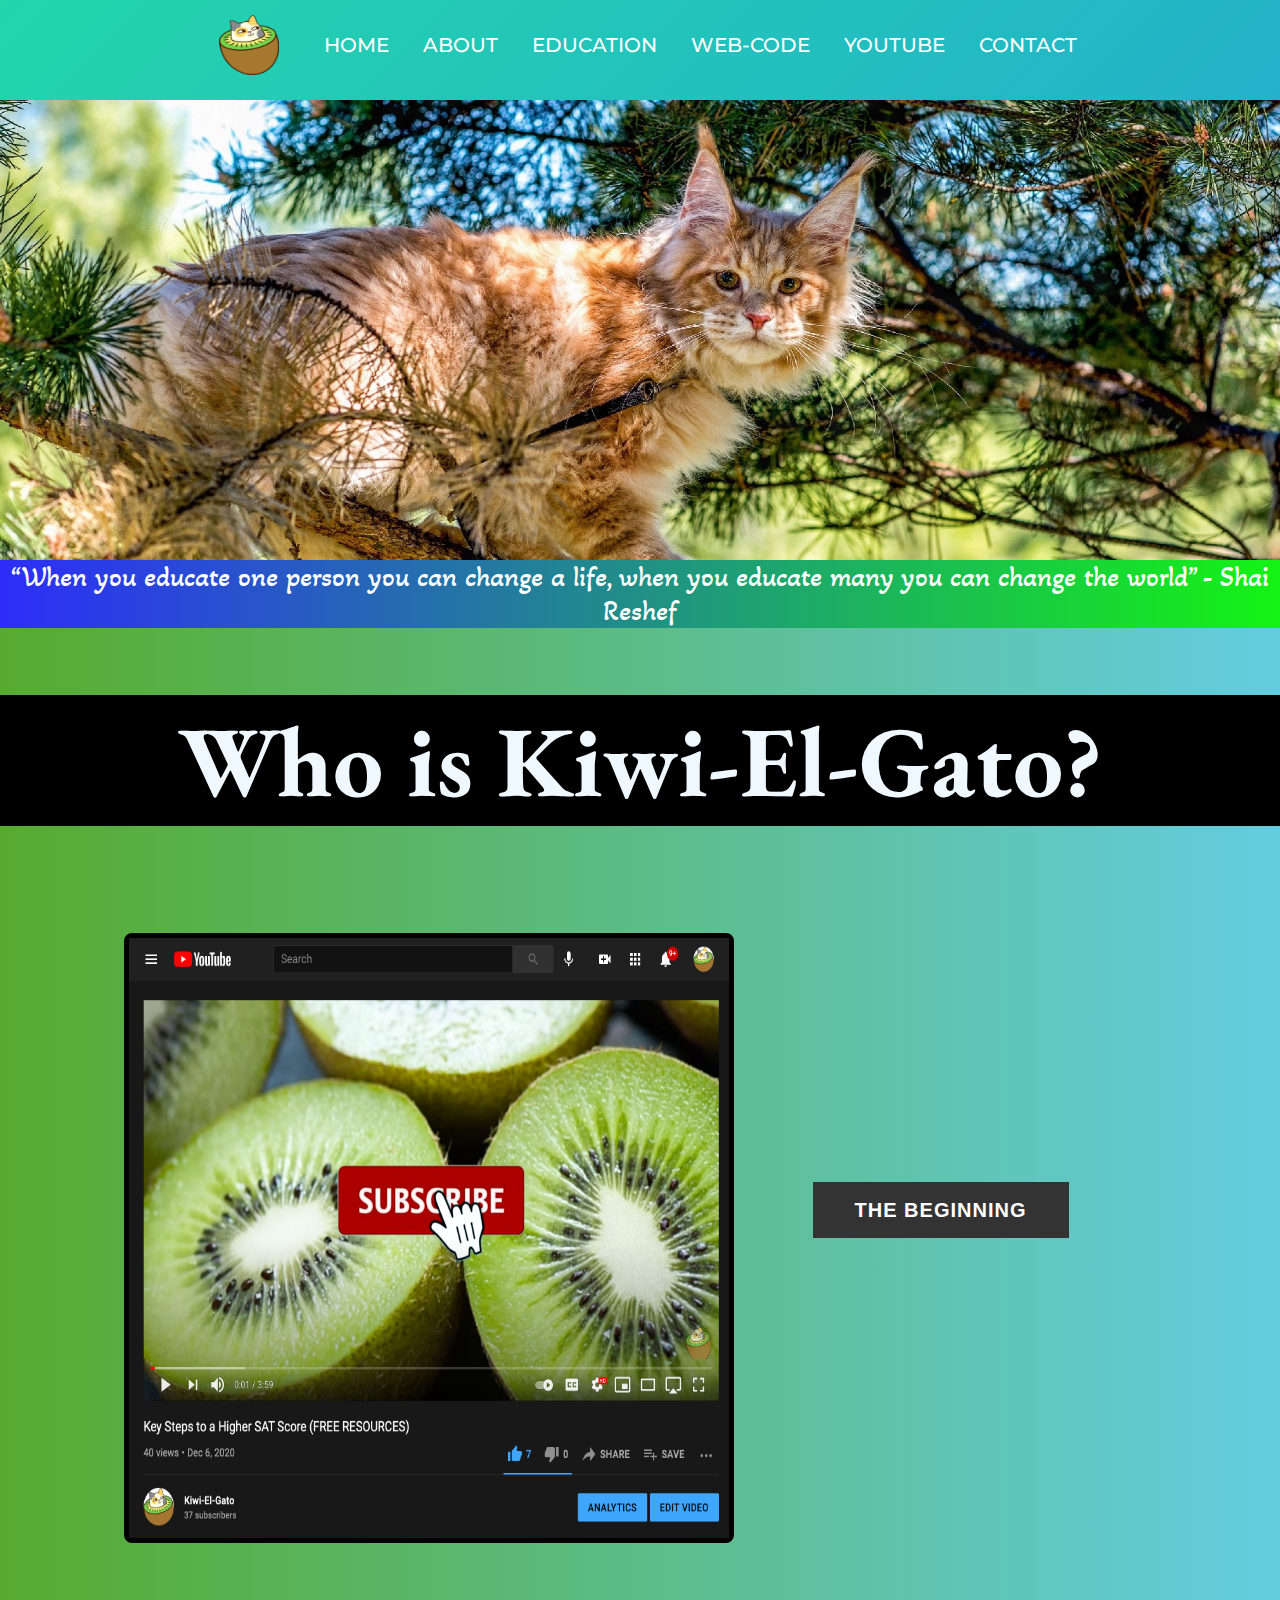
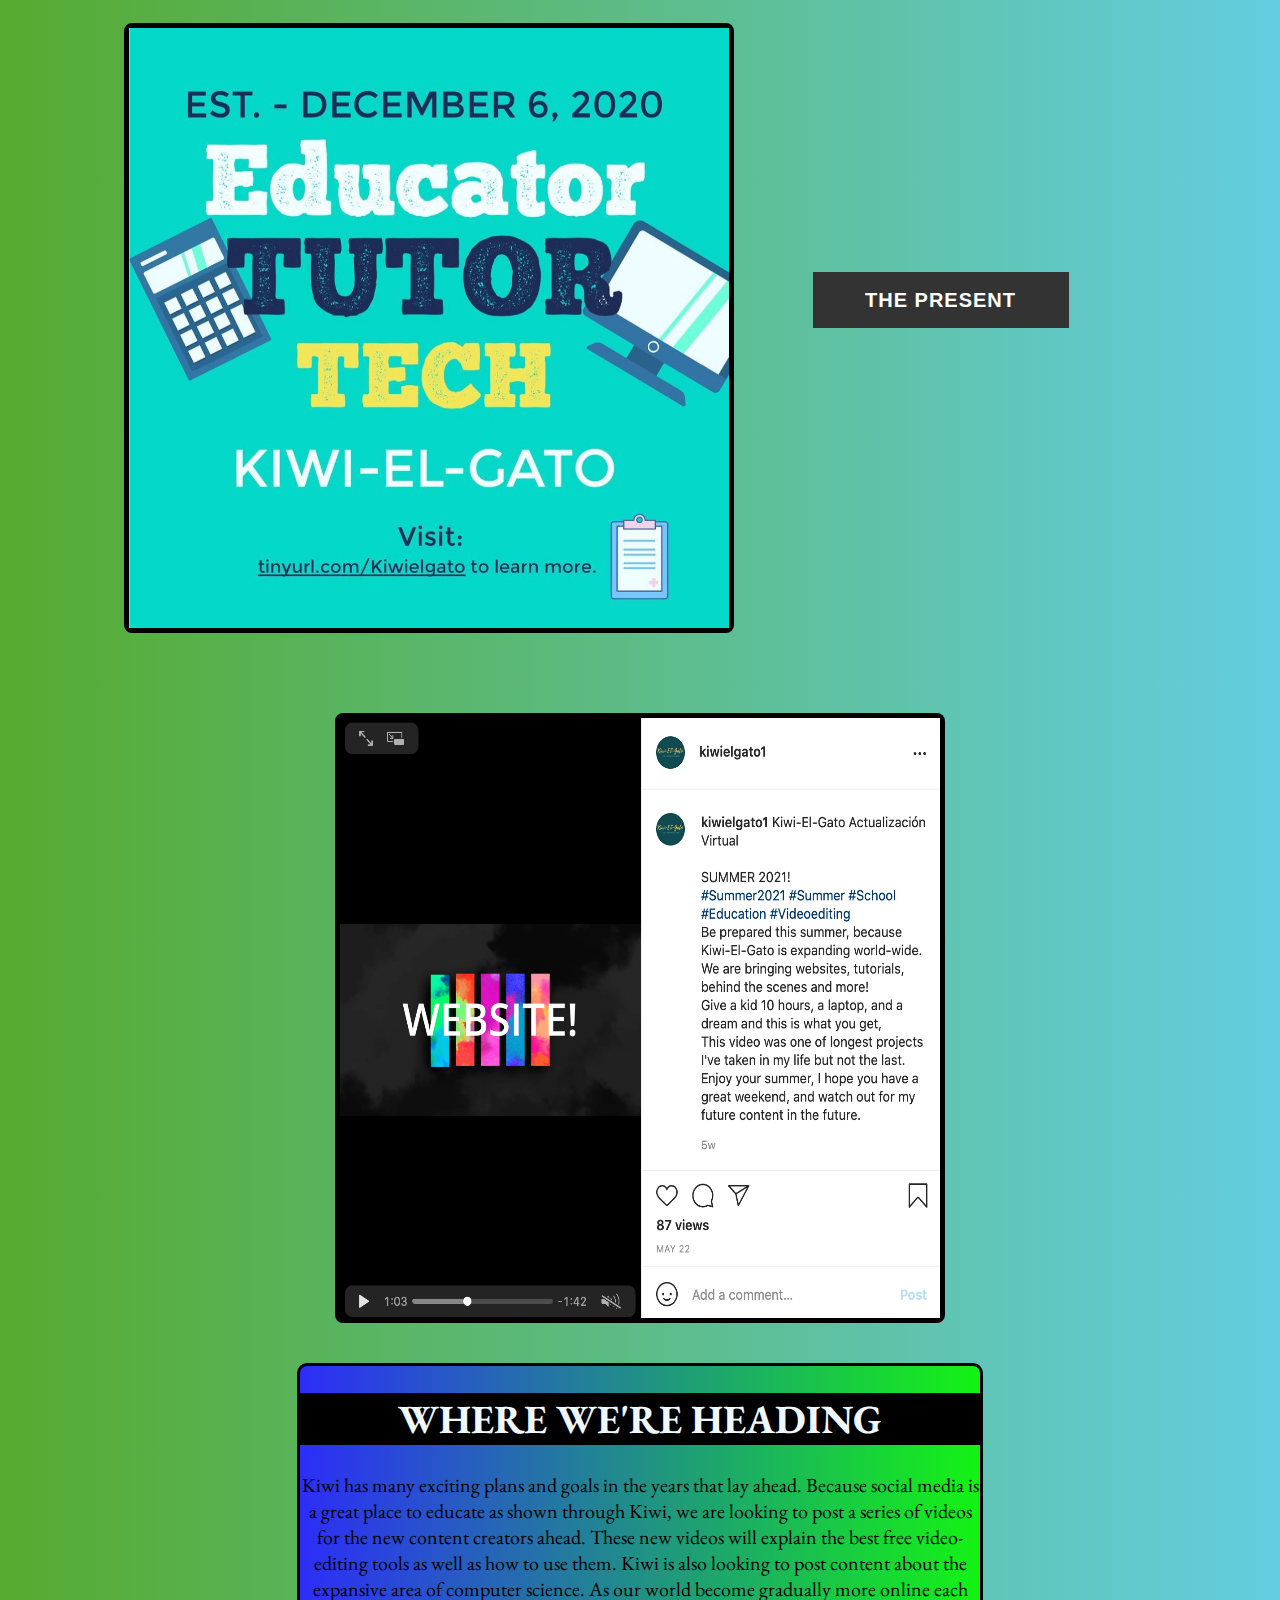
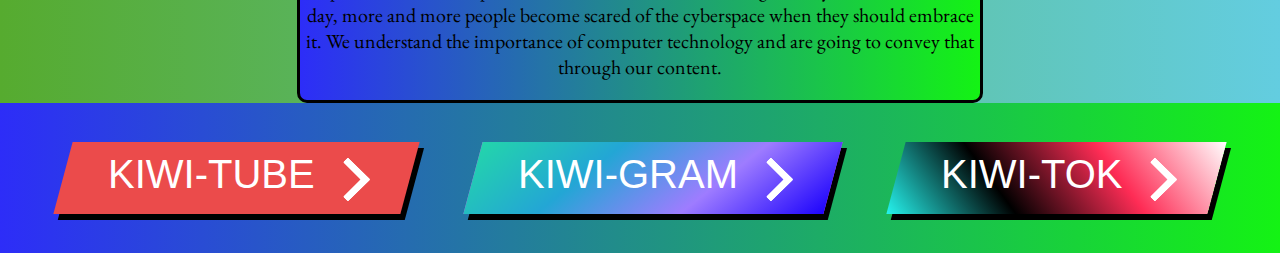
==== commit 6e2aa653: "About Page Main Content" ====
--- a/Aboutpage.html
+++ b/Aboutpage.html
@@ -5,6 +5,7 @@
     <meta name="viewport" content="width=device-width, initial-scale=1.0"/>
     <title>Kiwi-El-Gato</title>
     <script src="mobileNav.js" defer></script>
+    <script src="collapsible.js" defer></script>
     <link rel="shortcut icon" type="image/jpg" href="Kiwi-cat-logo-1.png"/>
     <link
     href="Aboutpage.css"
@@ -52,6 +53,22 @@
                 <div class="aboutintroimg">
                     <img src="example.png" alt="beggining image" height="600px" width="600px">
                 </div>
+
+                <!-- <button class="collapsible1">
+                    READ MORE
+                </button> -->
+
+                <div class="wrapperExpButton">
+                    <div class="link_wrapper">
+                      <a href="#" class="collapsible1">THE BEGINNING</a>
+                      <div class="icon">
+                        <svg xmlns="http://www.w3.org/2000/svg" viewBox="0 0 268.832 268.832">
+                          <path d="M265.17 125.577l-80-80c-4.88-4.88-12.796-4.88-17.677 0-4.882 4.882-4.882 12.796 0 17.678l58.66 58.66H12.5c-6.903 0-12.5 5.598-12.5 12.5 0 6.903 5.597 12.5 12.5 12.5h213.654l-58.66 58.662c-4.88 4.882-4.88 12.796 0 17.678 2.44 2.44 5.64 3.66 8.84 3.66s6.398-1.22 8.84-3.66l79.997-80c4.883-4.882 4.883-12.796 0-17.678z"/>
+                        </svg>
+                      </div>
+                    </div>
+                  </div>
+
                 <div class="aboutintro">
                     <h1 class="aboutintroheader"> 
                         WHERE IT ALL BEGAN
@@ -62,9 +79,22 @@
 	                    After winter break, my cat Kiwi, passed away at thirteen years old. It was the first time I saw how quickly life can be taken away and motivated me to bring Kiwi-El-Gato to where it is now. If life could be taken away so swiftly, I was going to make sure I did the most I could with mine. And like the quote says above, education to one can change their life but education to many can change the world. And through Kiwi-El-Gato I am looking to change the world.
                     </p>
                 </div>
+
                 <div class="aboutmiddleimg">
                     <img src="kiwi tech.png" alt="kiwitech" height="600px" width="600px">
                 </div>
+
+                <div class="wrapperExpButton">
+                    <div class="link_wrapper">
+                      <a href="#" class="collapsible1">THE PRESENT</a>
+                      <div class="icon">
+                        <svg xmlns="http://www.w3.org/2000/svg" viewBox="0 0 268.832 268.832">
+                          <path d="M265.17 125.577l-80-80c-4.88-4.88-12.796-4.88-17.677 0-4.882 4.882-4.882 12.796 0 17.678l58.66 58.66H12.5c-6.903 0-12.5 5.598-12.5 12.5 0 6.903 5.597 12.5 12.5 12.5h213.654l-58.66 58.662c-4.88 4.882-4.88 12.796 0 17.678 2.44 2.44 5.64 3.66 8.84 3.66s6.398-1.22 8.84-3.66l79.997-80c4.883-4.882 4.883-12.796 0-17.678z"/>
+                        </svg>
+                      </div>
+                    </div>
+                  </div>
+
                 <div class="aboutmiddle">
                     <h1 class="aboutmiddleheader">
                         WHERE WE ARE
--- a/Aboutpage.css
+++ b/Aboutpage.css
@@ -97,6 +97,16 @@
     color: antiquewhite;
   }
 
+  .logo {
+    transition: 0.15s ease-in-out;
+    animation: logoFadeIn 0.8s ease-in, fadeIn 1.7s ease-in;
+    animation-delay: 4.5s, 2.8s;
+  }
+
+  .logo:hover {
+    transform: scale(1.15);
+  }
+
   .text {
     color: aliceblue;
     font-size: 200px;
@@ -164,7 +174,81 @@
     text-align: center;
     font-size: 20px;
     font-family: "EB Garamond", serif;
-  }
+    display: none;
+  }
+
+  /* below is for property that makes button dissapear when clicked: Where we started appears */
+
+  .active,
+  .collapsible {
+    display: none;
+  }
+
+  /* Below is code for Disappearing button CSS that opens up "Where we started" */
+
+  .wrapperExpButton {
+    /* position: fixed;
+    top: 50%;
+    left: 50%; */
+    transform: translate(-50%, -50%);
+  }
+
+  .link_wrapperExpButton {
+    position: relative;
+  }
+
+  .collapsible1 {
+    display: block;
+    width: 250px;
+    height: 50px;
+    line-height: 50px;
+    font-weight: bold;
+    text-decoration: none;
+    background: #333;
+    text-align: center;
+    color: #fff;
+    text-transform: uppercase;
+    letter-spacing: 1px;
+    border: 3px solid #333;
+    transition: all 0.35s;
+    font-family: "Lato", sans-serif;
+  }
+
+  .icon {
+    width: 50px;
+    height: 50px;
+    border: 3px solid transparent;
+    position: absolute;
+    transform: rotate(45deg);
+    right: 0;
+    top: 0;
+    z-index: -1;
+    transition: all 0.35s;
+  }
+
+  .icon svg {
+    width: 30px;
+    position: absolute;
+    top: calc(50% - 15px);
+    left: calc(50% - 15px);
+    transform: rotate(-45deg);
+    fill: #000000;
+    transition: all 0.35s;
+  }
+
+  .collapsible1:hover {
+    width: 200px;
+    border: 3px solid #0e881e;
+    background: transparent;
+    color: #000000;
+  }
+
+  .collapsible1:hover + .icon {
+    border: 3px solid #0e881e;
+    right: -25%;
+  }
+
+  /*Next Image below*/
 
   .aboutintroimg {
     border: 5px solid;
@@ -198,7 +282,12 @@
     text-align: center;
     font-size: 20px;
     font-family: "EB Garamond", serif;
-  }
+    display: none;
+  }
+
+  /* .wrapperExpButton2 .active {
+    display: none;
+  } */
 
   .aboutendheader {
     text-align: center;
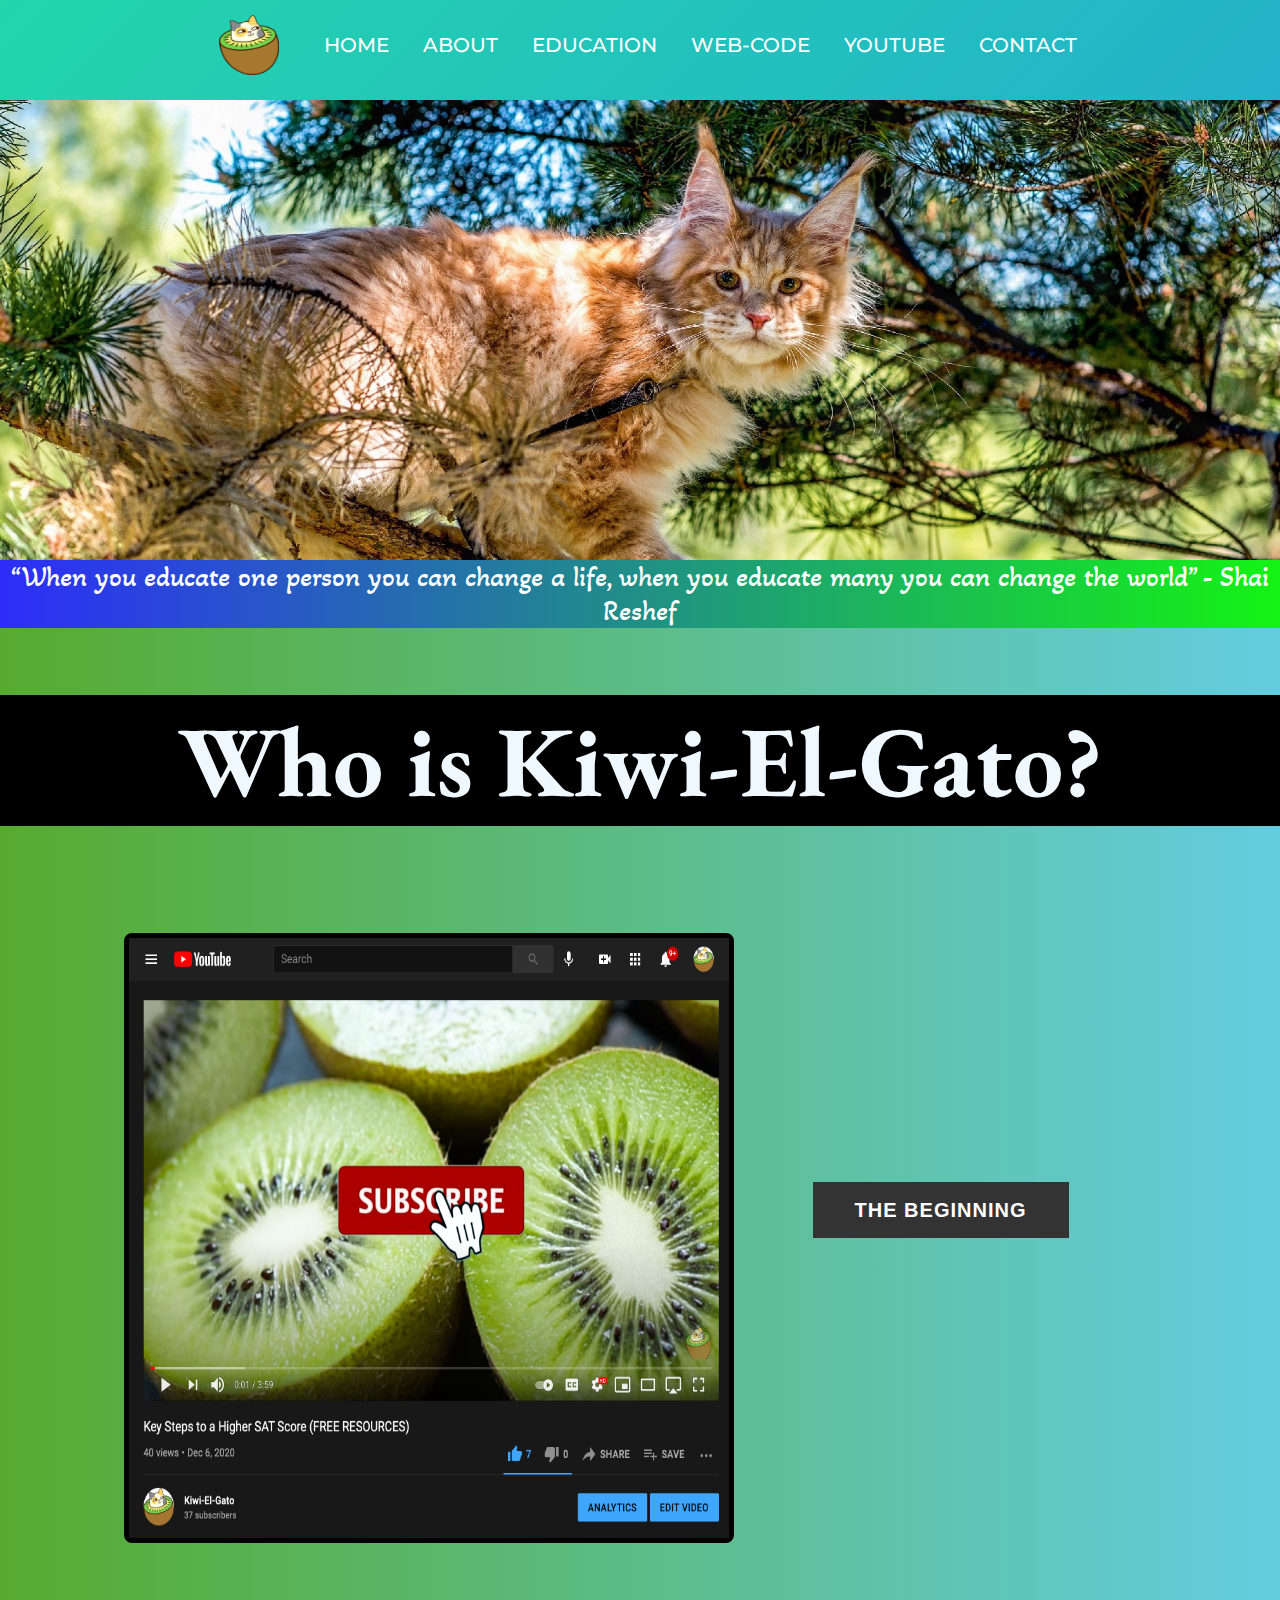
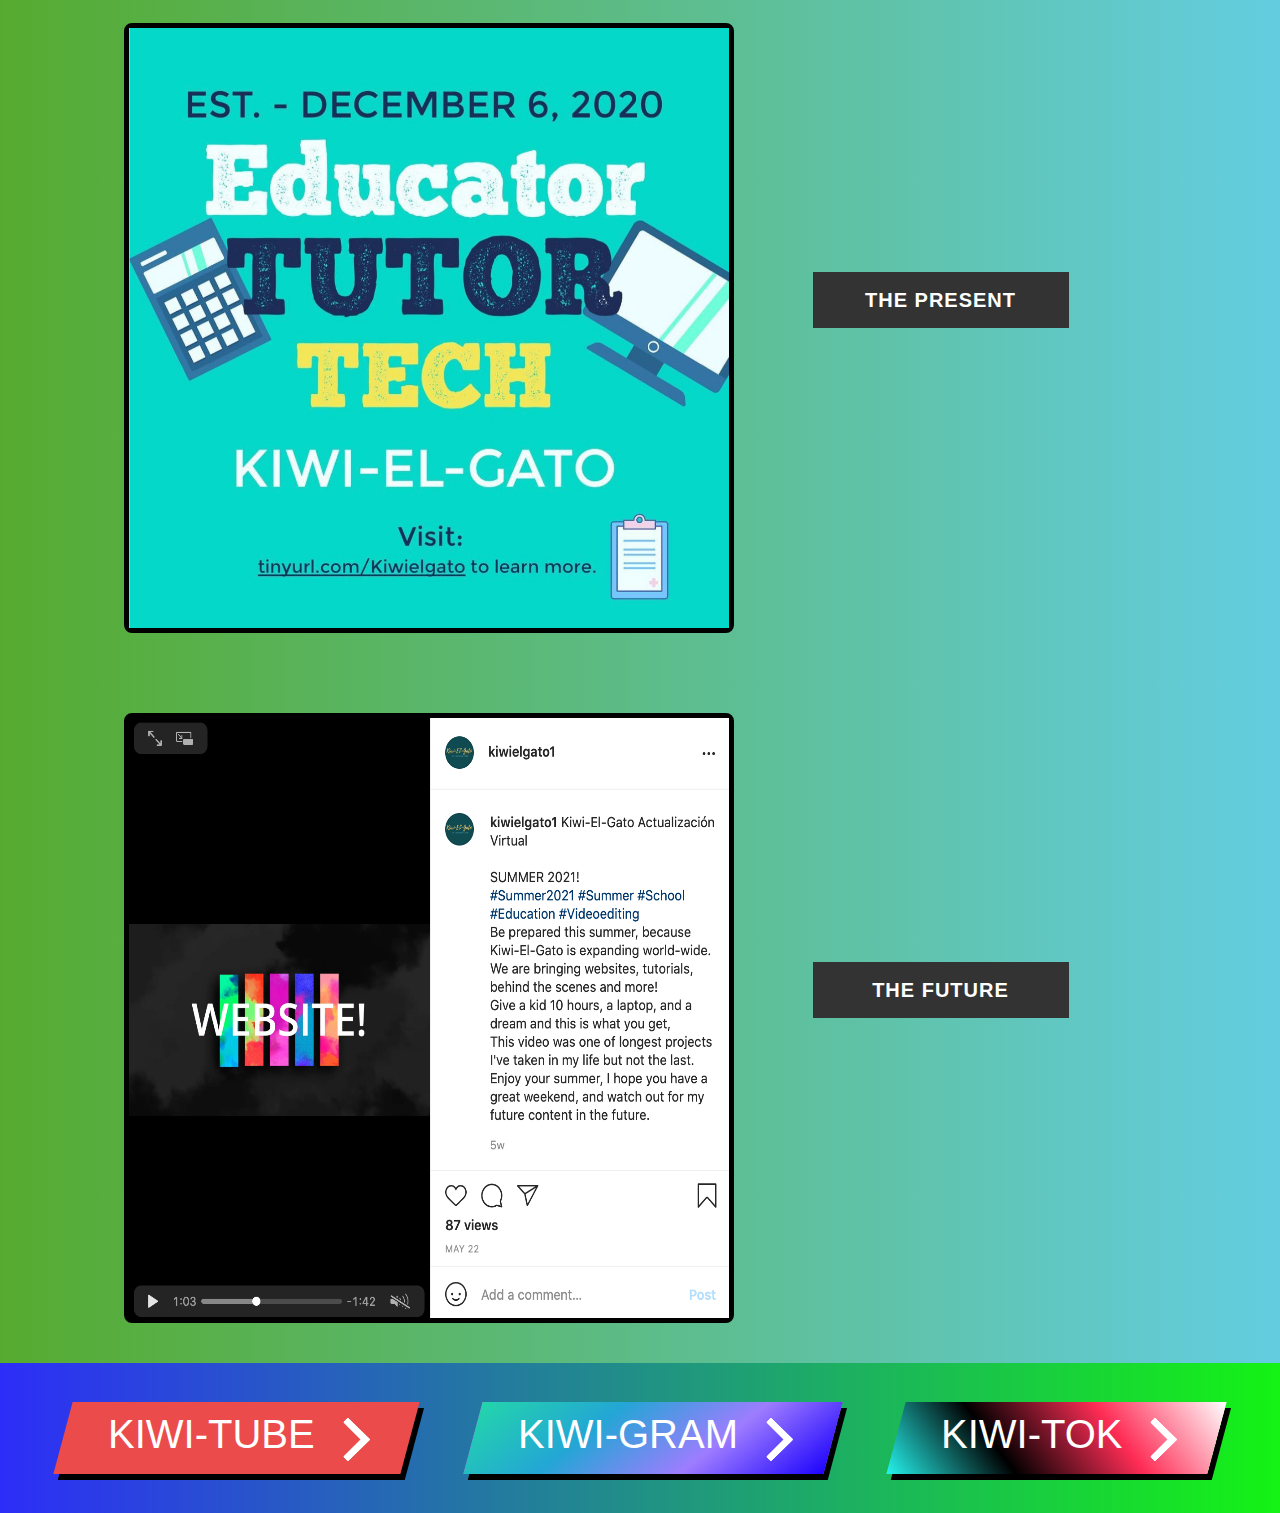
==== commit 3f7bc76c: "Finished About Page Center" ====
--- a/Aboutpage.html
+++ b/Aboutpage.html
@@ -60,7 +60,7 @@
 
                 <div class="wrapperExpButton">
                     <div class="link_wrapper">
-                      <a href="#" class="collapsible1">THE BEGINNING</a>
+                      <a href="#/" class="collapsible1">THE BEGINNING</a>
                       <div class="icon">
                         <svg xmlns="http://www.w3.org/2000/svg" viewBox="0 0 268.832 268.832">
                           <path d="M265.17 125.577l-80-80c-4.88-4.88-12.796-4.88-17.677 0-4.882 4.882-4.882 12.796 0 17.678l58.66 58.66H12.5c-6.903 0-12.5 5.598-12.5 12.5 0 6.903 5.597 12.5 12.5 12.5h213.654l-58.66 58.662c-4.88 4.882-4.88 12.796 0 17.678 2.44 2.44 5.64 3.66 8.84 3.66s6.398-1.22 8.84-3.66l79.997-80c4.883-4.882 4.883-12.796 0-17.678z"/>
@@ -86,7 +86,7 @@
 
                 <div class="wrapperExpButton">
                     <div class="link_wrapper">
-                      <a href="#" class="collapsible1">THE PRESENT</a>
+                      <a href="#/" class="collapsible1">THE PRESENT</a>
                       <div class="icon">
                         <svg xmlns="http://www.w3.org/2000/svg" viewBox="0 0 268.832 268.832">
                           <path d="M265.17 125.577l-80-80c-4.88-4.88-12.796-4.88-17.677 0-4.882 4.882-4.882 12.796 0 17.678l58.66 58.66H12.5c-6.903 0-12.5 5.598-12.5 12.5 0 6.903 5.597 12.5 12.5 12.5h213.654l-58.66 58.662c-4.88 4.882-4.88 12.796 0 17.678 2.44 2.44 5.64 3.66 8.84 3.66s6.398-1.22 8.84-3.66l79.997-80c4.883-4.882 4.883-12.796 0-17.678z"/>
@@ -108,6 +108,18 @@
                 <div class="aboutendimg">
                     <img src="wherewearenow.png" alt="instaaccount" height="600px" width="600px">
                 </div>
+
+                <div class="wrapperExpButton">
+                    <div class="link_wrapper">
+                      <a href="#/" class="collapsible1">THE FUTURE</a>
+                      <div class="icon">
+                        <svg xmlns="http://www.w3.org/2000/svg" viewBox="0 0 268.832 268.832">
+                          <path d="M265.17 125.577l-80-80c-4.88-4.88-12.796-4.88-17.677 0-4.882 4.882-4.882 12.796 0 17.678l58.66 58.66H12.5c-6.903 0-12.5 5.598-12.5 12.5 0 6.903 5.597 12.5 12.5 12.5h213.654l-58.66 58.662c-4.88 4.882-4.88 12.796 0 17.678 2.44 2.44 5.64 3.66 8.84 3.66s6.398-1.22 8.84-3.66l79.997-80c4.883-4.882 4.883-12.796 0-17.678z"/>
+                        </svg>
+                      </div>
+                    </div>
+                  </div>
+
                 <div class="aboutend">
                     <h1 class="aboutendheader">
                         WHERE WE'RE HEADING
--- a/Aboutpage.css
+++ b/Aboutpage.css
@@ -46,6 +46,7 @@
     animation: gradient 15s ease infinite;
     position: fixed;
     width: 100%;
+    z-index: 1;
   }
 
   @keyframes gradient {
@@ -98,9 +99,9 @@
   }
 
   .logo {
-    transition: 0.15s ease-in-out;
+    /* transition: 0.15s ease-in-out;
     animation: logoFadeIn 0.8s ease-in, fadeIn 1.7s ease-in;
-    animation-delay: 4.5s, 2.8s;
+    animation-delay: 4.5s, 2.8s; */
   }
 
   .logo:hover {
@@ -175,6 +176,35 @@
     font-size: 20px;
     font-family: "EB Garamond", serif;
     display: none;
+  }
+
+  .active,
+  .aboutintro {
+    animation: fadeIn 1.5s ease-in;
+    color: black;
+    width: 680px;
+    border-style: solid;
+    border-radius: 10px;
+    border-color: black;
+    background-image: linear-gradient(
+      to right,
+      rgb(45, 45, 248),
+      rgb(20, 243, 20)
+    );
+    text-align: center;
+    font-size: 20px;
+    font-family: "EB Garamond", serif;
+    display: none;
+  }
+
+  @keyframes fadeIn {
+    from {
+      opacity: 0;
+    }
+
+    to {
+      opacity: 1;
+    }
   }
 
   /* below is for property that makes button dissapear when clicked: Where we started appears */
@@ -285,6 +315,25 @@
     display: none;
   }
 
+  .active,
+  .aboutmiddle {
+    animation: fadeIn 1.5s ease-in;
+    color: black;
+    width: 680px;
+    border-style: solid;
+    border-radius: 10px;
+    border-color: black;
+    background-image: linear-gradient(
+      to right,
+      rgb(45, 45, 248),
+      rgb(20, 243, 20)
+    );
+    text-align: center;
+    font-size: 20px;
+    font-family: "EB Garamond", serif;
+    display: none;
+  }
+
   /* .wrapperExpButton2 .active {
     display: none;
   } */
@@ -317,7 +366,28 @@
     text-align: center;
     font-size: 20px;
     font-family: "EB Garamond", serif;
-  }
+    display: none;
+  }
+
+  .active,
+  .aboutend {
+    animation: fadeIn 1.5s ease-in;
+    color: black;
+    width: 680px;
+    border-style: solid;
+    border-radius: 10px;
+    border-color: black;
+    background-image: linear-gradient(
+      to right,
+      rgb(45, 45, 248),
+      rgb(20, 243, 20)
+    );
+    text-align: center;
+    font-size: 20px;
+    font-family: "EB Garamond", serif;
+    display: none;
+  }
+
   .aboutendimg {
     border: 5px solid;
     border-radius: 8px;
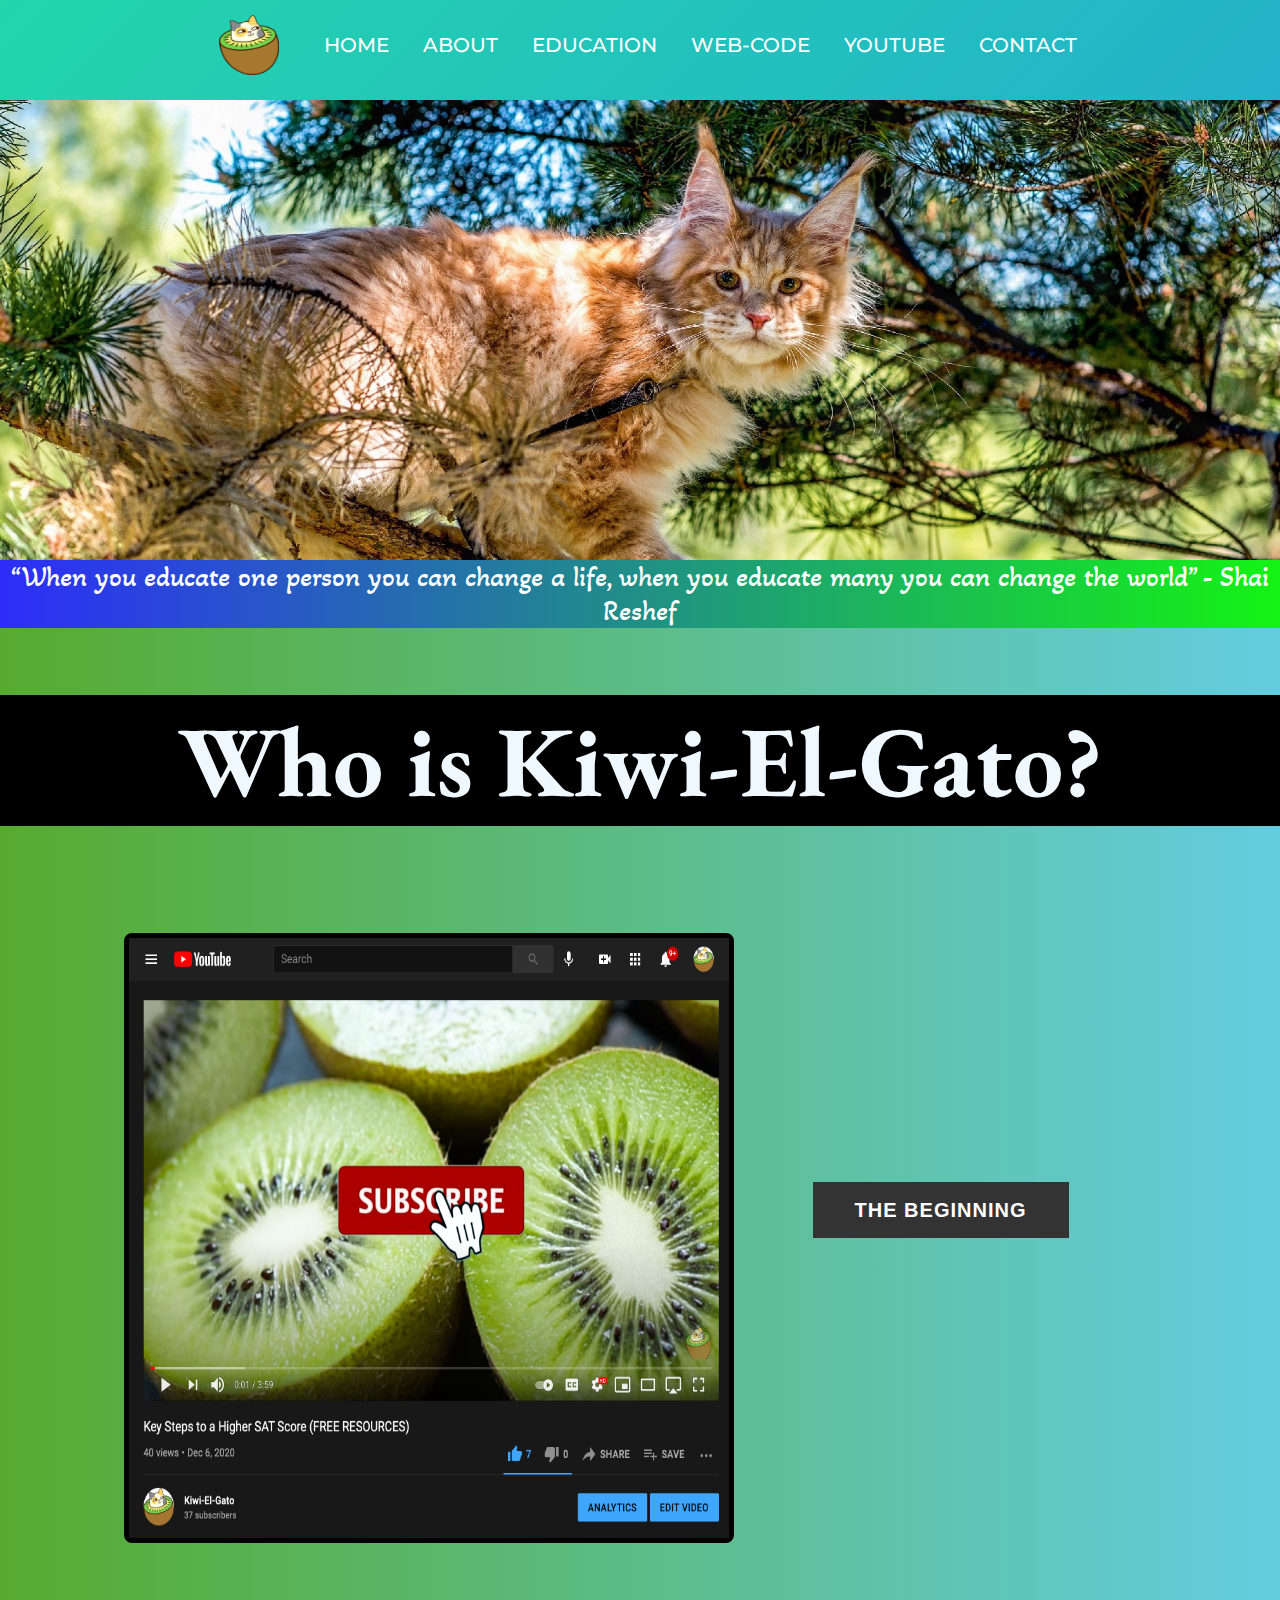
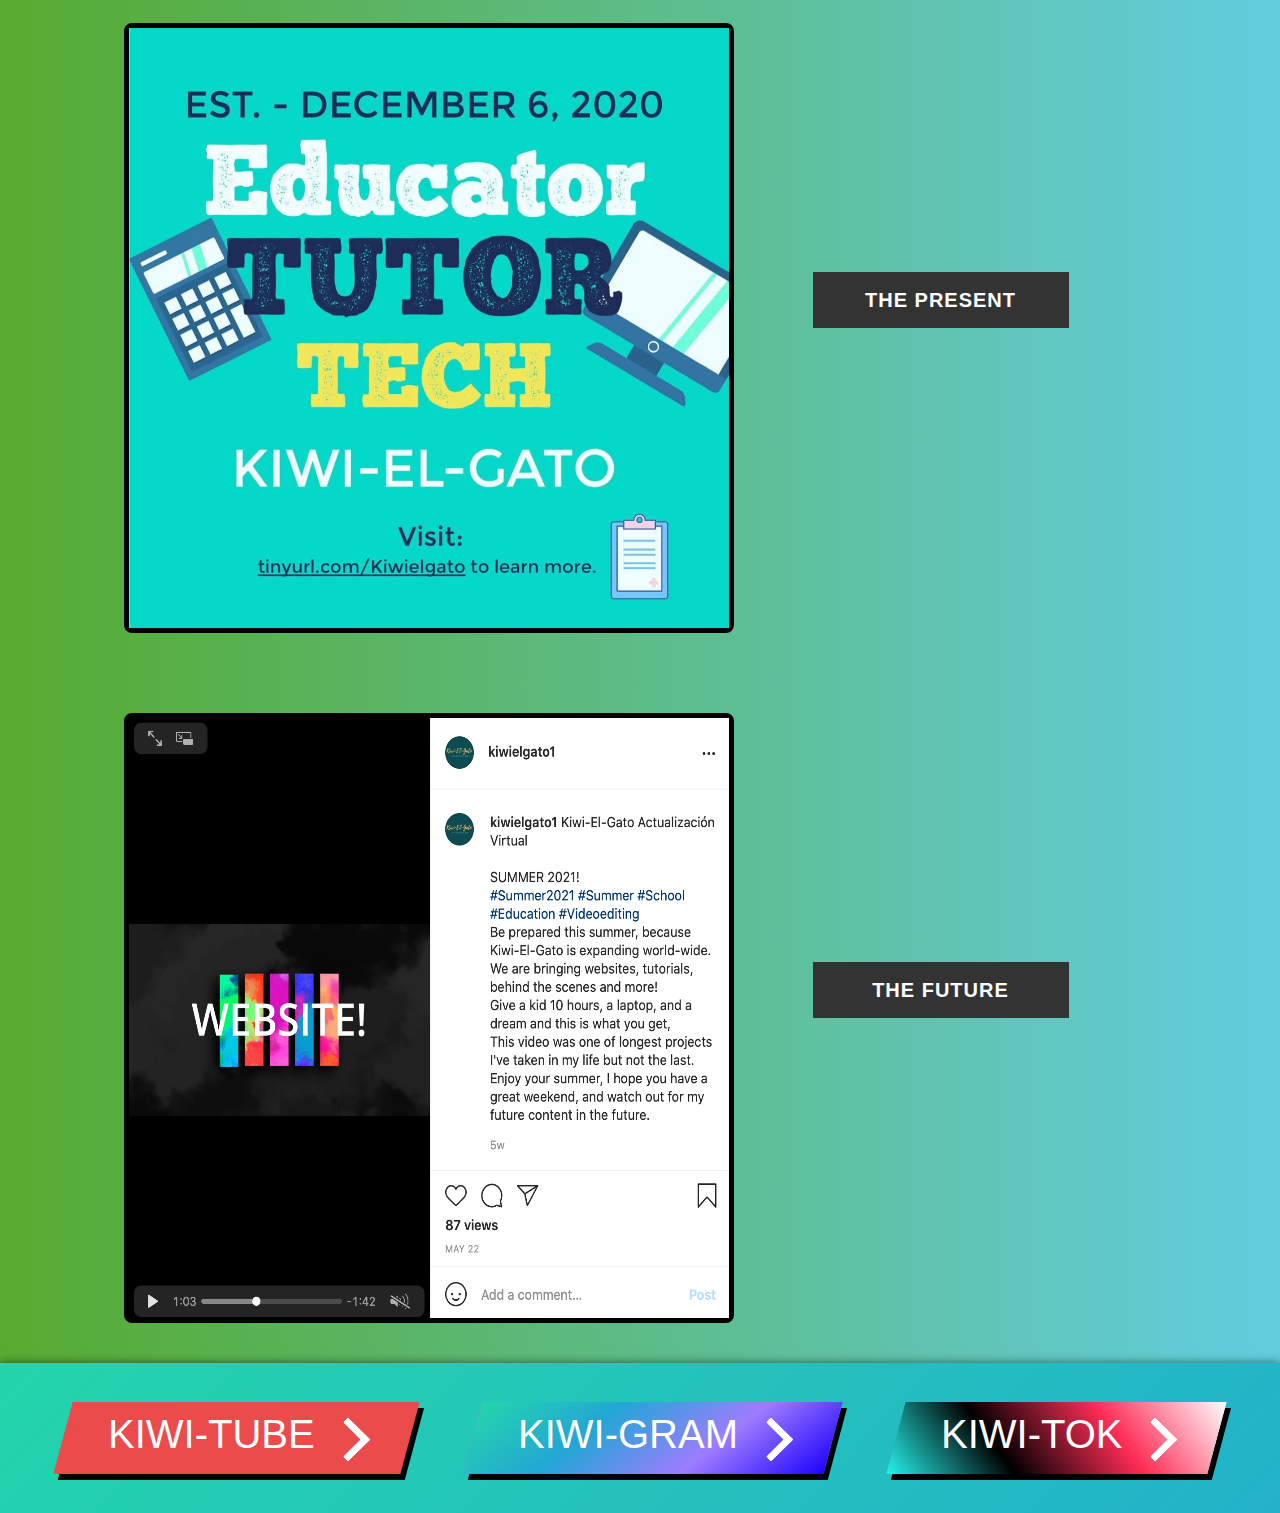
==== commit 747a75ba: "Mobile/Half Screen Size Updates" ====
--- a/Aboutpage.html
+++ b/Aboutpage.html
@@ -51,7 +51,7 @@
        </div>
             <section class="aboutcontainer">
                 <div class="aboutintroimg">
-                    <img src="example.png" alt="beggining image" height="600px" width="600px">
+                    <img src="example.png" alt="beggining image" height="600px" width="600px" class="imgOne">
                 </div>
 
                 <!-- <button class="collapsible1">
@@ -111,7 +111,7 @@
 
                 <div class="wrapperExpButton">
                     <div class="link_wrapper">
-                      <a href="#/" class="collapsible1">THE FUTURE</a>
+                      <a href="#/" class="collapsible1" id="btmButton">THE FUTURE</a>
                       <div class="icon">
                         <svg xmlns="http://www.w3.org/2000/svg" viewBox="0 0 268.832 268.832">
                           <path d="M265.17 125.577l-80-80c-4.88-4.88-12.796-4.88-17.677 0-4.882 4.882-4.882 12.796 0 17.678l58.66 58.66H12.5c-6.903 0-12.5 5.598-12.5 12.5 0 6.903 5.597 12.5 12.5 12.5h213.654l-58.66 58.662c-4.88 4.882-4.88 12.796 0 17.678 2.44 2.44 5.64 3.66 8.84 3.66s6.398-1.22 8.84-3.66l79.997-80c4.883-4.882 4.883-12.796 0-17.678z"/>
--- a/Aboutpage.css
+++ b/Aboutpage.css
@@ -22,6 +22,18 @@
     background-color: black;
     margin: 0;
   }
+
+  /* ::-webkit-scrollbar {
+    width: 8px;
+  }
+
+  ::-webkit-scrollbar-track {
+    background-color: #535353;
+  }
+
+  ::-webkit-scrollbar-thumb {
+    background-color: #25f4ee;
+  } */
 
   /*This is the style for the background of the navigation menu*/
   #expandbtn {
@@ -96,6 +108,7 @@
     align-items: center;
     padding: 15px;
     color: antiquewhite;
+    transition: 0.15s ease-in-out;
   }
 
   .logo {
@@ -180,7 +193,8 @@
 
   .active,
   .aboutintro {
-    animation: fadeIn 1.5s ease-in;
+    animation: fadeIn 1.5s ease-in, slideIn 1s ease-in 1.1s forwards;
+    animation-delay: 0s, 0s;
     color: black;
     width: 680px;
     border-style: solid;
@@ -195,6 +209,15 @@
     font-size: 20px;
     font-family: "EB Garamond", serif;
     display: none;
+  }
+
+  @keyframes slideIn {
+    0% {
+      transform: translateX(150px);
+    }
+    100% {
+      transform: translateY(0);
+    }
   }
 
   @keyframes fadeIn {
@@ -317,7 +340,8 @@
 
   .active,
   .aboutmiddle {
-    animation: fadeIn 1.5s ease-in;
+    animation: fadeIn 1.5s ease-in, slideIn 1s ease-in 1.1s forwards;
+    animation-delay: 0s, 0s;
     color: black;
     width: 680px;
     border-style: solid;
@@ -371,7 +395,8 @@
 
   .active,
   .aboutend {
-    animation: fadeIn 1.5s ease-in;
+    animation: fadeIn 1.5s ease-in, slideIn 1s ease-in 1.1s forwards;
+    animation-delay: 0s, 0s;
     color: black;
     width: 680px;
     border-style: solid;
@@ -402,18 +427,27 @@
 .container {
   width: 100%;
   height: 150px;
-  background-image: linear-gradient(
+  /* background-image: linear-gradient(
     to right,
     rgb(45, 45, 248),
     rgb(20, 243, 20)
+  ); */
+  background-image: linear-gradient(
+    -45deg,
+    rgb(30 4 252),
+    rgb(158 124 255),
+    rgb(35, 166, 213),
+    rgb(35, 213, 171)
   );
-
+  background-size: 400% 400%;
+  animation: gradient 15s ease infinite;
   display: flex;
   flex-wrap: wrap;
   flex-direction: row;
   justify-content: space-evenly;
   align-items: center;
   align-content: center;
+  box-shadow: 0 0 0.55em rgb(0 0 0 / 55%);
 }
 /* Style fo the buttons links to SM */
 
@@ -674,13 +708,35 @@
   /*This is the style for the background of the navigation menu*/
   #backgroundnavigationmenu {
     height: 100px;
-    background-image: linear-gradient(
-      to right,
-      rgb(45, 45, 248),
-      rgb(20, 243, 20)
-    );
+    /* background-image: linear-gradient(
+      to right,
+      rgb(45, 45, 248),
+      rgb(20, 243, 20)
+    ); */
+    background-image: linear-gradient(
+      -45deg,
+      rgb(30 4 252),
+      rgb(158 124 255),
+      rgb(35, 166, 213),
+      rgb(35, 213, 171)
+    );
+    background-size: 400% 400%;
+    animation: gradient 15s ease infinite;
     position: fixed;
     width: 100%;
+    z-index: 1;
+  }
+
+  @keyframes gradient {
+    0% {
+      background-position: 0% 50%;
+    }
+    50% {
+      background-position: 100% 50%;
+    }
+    100% {
+      background-position: 0% 50%;
+    }
   }
 
   /*This is the style for the items on our nav*/
@@ -782,6 +838,11 @@
     align-items: center;
     padding: 15px;
     color: antiquewhite;
+    transition: 0.15s ease-in-out;
+  }
+
+  .logo:hover {
+    transform: scale(1.15);
   }
 
   .text {
@@ -795,6 +856,108 @@
     justify-content: center;
     padding-top: 100px;
     overflow: hidden;
+  }
+
+  @keyframes slideIn {
+    0% {
+      transform: translateX(150px);
+    }
+    100% {
+      transform: translateY(0);
+    }
+  }
+
+  @keyframes fadeIn {
+    from {
+      opacity: 0;
+    }
+
+    to {
+      opacity: 1;
+    }
+  }
+
+  /* below is for property that makes button dissapear when clicked: Where we started appears */
+
+  /* .active,
+  .collapsible {
+    display: none;
+  } */
+
+  /* Below is code for Disappearing button CSS that opens up "Where we started" */
+
+  .wrapperExpButton {
+    /* position: fixed;
+    top: 50%;
+    left: 50%; */
+    margin-top: 11px;
+    margin-bottom: -39px;
+    transform: translate(-50%, -50%);
+  }
+
+  #btmButton {
+    margin-bottom: 20px;
+    /* margin-top: 20px; */
+  }
+
+  /* .active,
+  .wrapperExpButton {
+    display: none;
+  } */
+
+  .link_wrapperExpButton {
+    position: relative;
+  }
+
+  .collapsible1 {
+    display: block;
+    width: 250px;
+    height: 50px;
+    line-height: 50px;
+    font-weight: bold;
+    text-decoration: none;
+    background: #333;
+    text-align: center;
+    color: #fff;
+    text-transform: uppercase;
+    letter-spacing: 1px;
+    border: 3px solid #333;
+    transition: all 0.35s;
+    font-family: "Lato", sans-serif;
+  }
+
+  .icon {
+    width: 50px;
+    height: 50px;
+    border: 3px solid transparent;
+    position: absolute;
+    transform: rotate(45deg);
+    right: 0;
+    top: 0;
+    z-index: -1;
+    transition: all 0.35s;
+  }
+
+  .icon svg {
+    width: 30px;
+    position: absolute;
+    top: calc(50% - 15px);
+    left: calc(50% - 15px);
+    transform: rotate(-45deg);
+    fill: #000000;
+    transition: all 0.35s;
+  }
+
+  .collapsible1:hover {
+    width: 200px;
+    border: 3px solid #0e881e;
+    background: transparent;
+    color: #000000;
+  }
+
+  .collapsible1:hover + .icon {
+    border: 3px solid #0e881e;
+    right: -25%;
   }
 
   .aboutcontent {
@@ -837,6 +1000,8 @@
   }
 
   .aboutintro {
+    animation: fadeIn 1.5s ease-in, slideIn 1s ease-in 1.1s forwards;
+    animation-delay: 0s, 0s;
     color: black;
     width: 680px;
     border-style: solid;
@@ -850,6 +1015,7 @@
     text-align: center;
     font-size: 20px;
     font-family: "EB Garamond", serif;
+    display: none;
   }
 
   .aboutintroimg {
@@ -871,6 +1037,8 @@
   }
 
   .aboutmiddle {
+    animation: fadeIn 1.5s ease-in, slideIn 1s ease-in 1.1s forwards;
+    animation-delay: 0s, 0s;
     color: black;
     width: 680px;
     border-style: solid;
@@ -884,6 +1052,7 @@
     text-align: center;
     font-size: 20px;
     font-family: "EB Garamond", serif;
+    display: none;
   }
 
   .aboutendheader {
@@ -901,6 +1070,8 @@
   }
 
   .aboutend {
+    animation: fadeIn 1.5s ease-in, slideIn 1s ease-in 1.1s forwards;
+    animation-delay: 0s, 0s;
     color: black;
     width: 680px;
     border-style: solid;
@@ -914,6 +1085,7 @@
     text-align: center;
     font-size: 20px;
     font-family: "EB Garamond", serif;
+    display: none;
   }
   .aboutendimg {
     border: 5px solid;
@@ -961,12 +1133,20 @@
   .container {
     width: 100%;
     height: 710px;
-    background-image: linear-gradient(
-      to right,
-      rgb(45, 45, 248),
-      rgb(20, 243, 20)
-    );
-
+    /* background-image: linear-gradient(
+      to right,
+      rgb(45, 45, 248),
+      rgb(20, 243, 20)
+    ); */
+    background-image: linear-gradient(
+      -45deg,
+      rgb(30 4 252),
+      rgb(158 124 255),
+      rgb(35, 166, 213),
+      rgb(35, 213, 171)
+    );
+    background-size: 400% 400%;
+    animation: gradient 15s ease infinite;
     display: flex;
     flex-wrap: wrap;
     flex-direction: column;
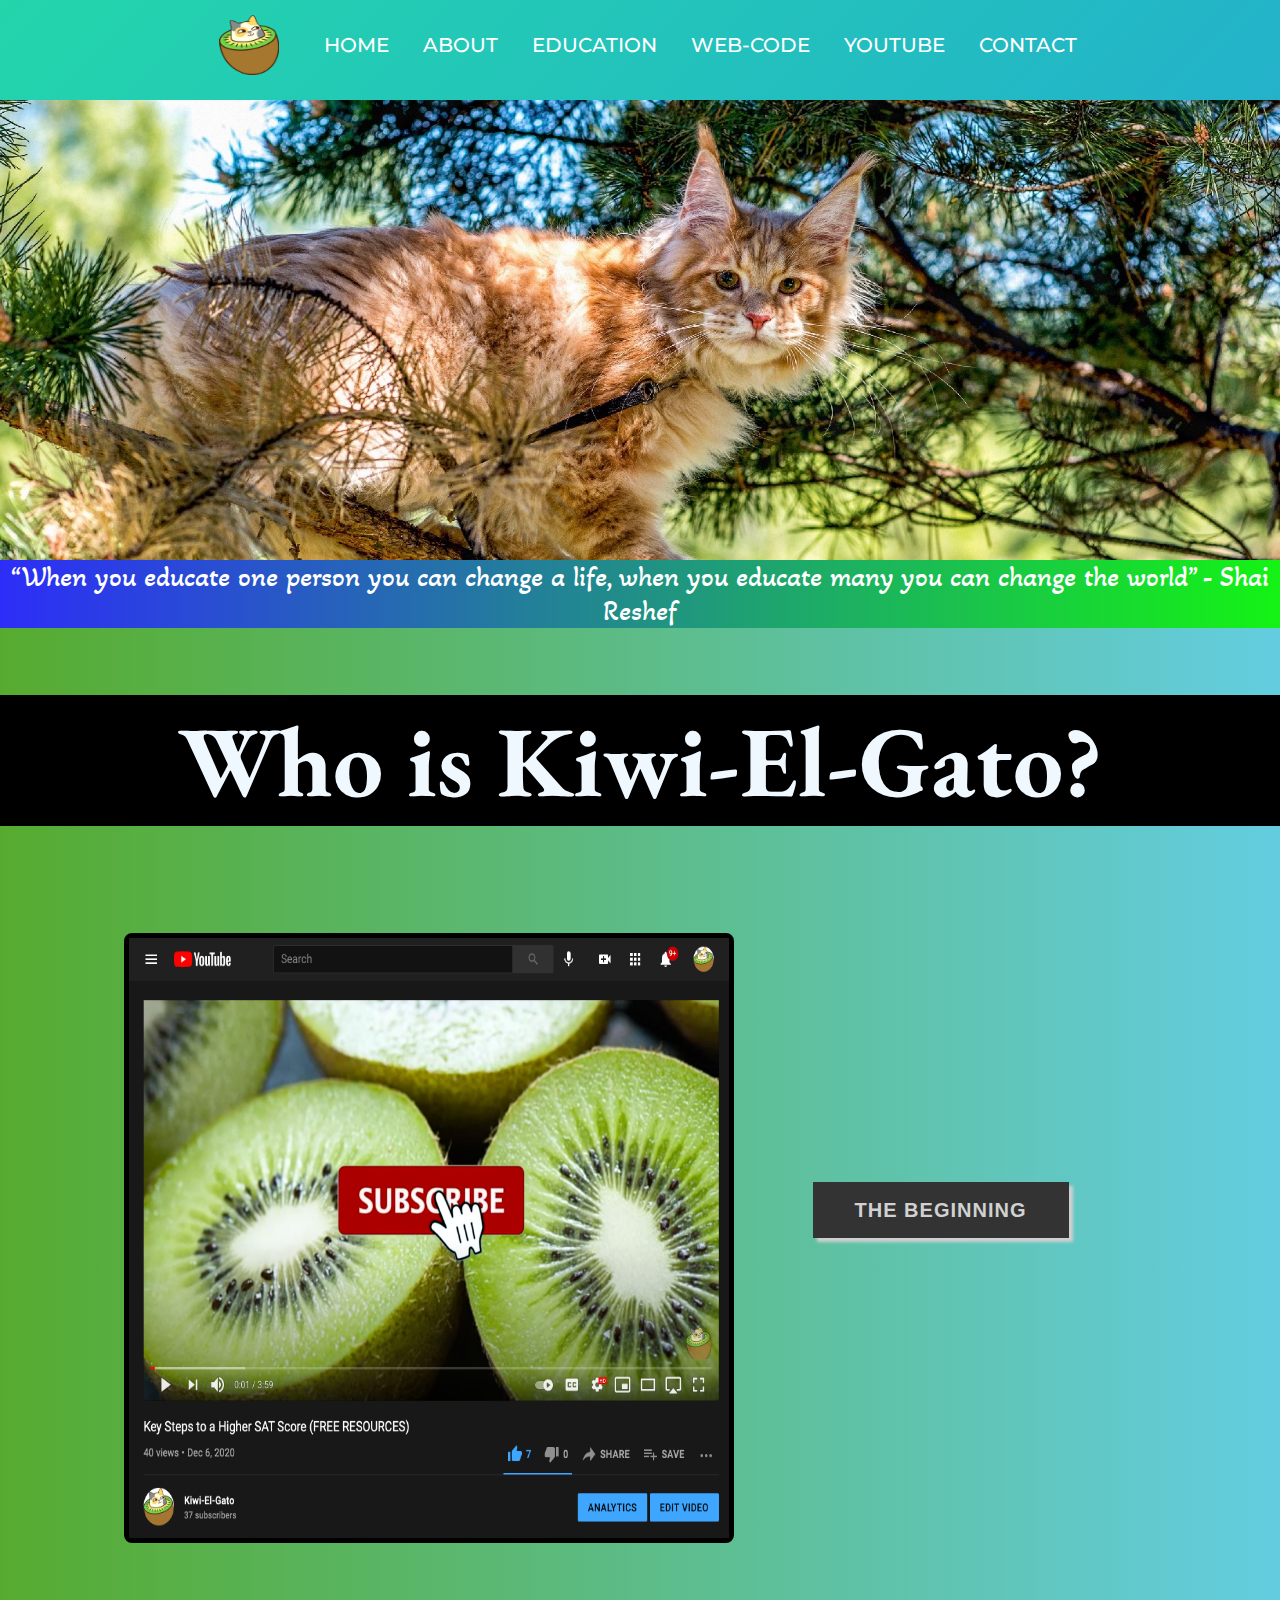
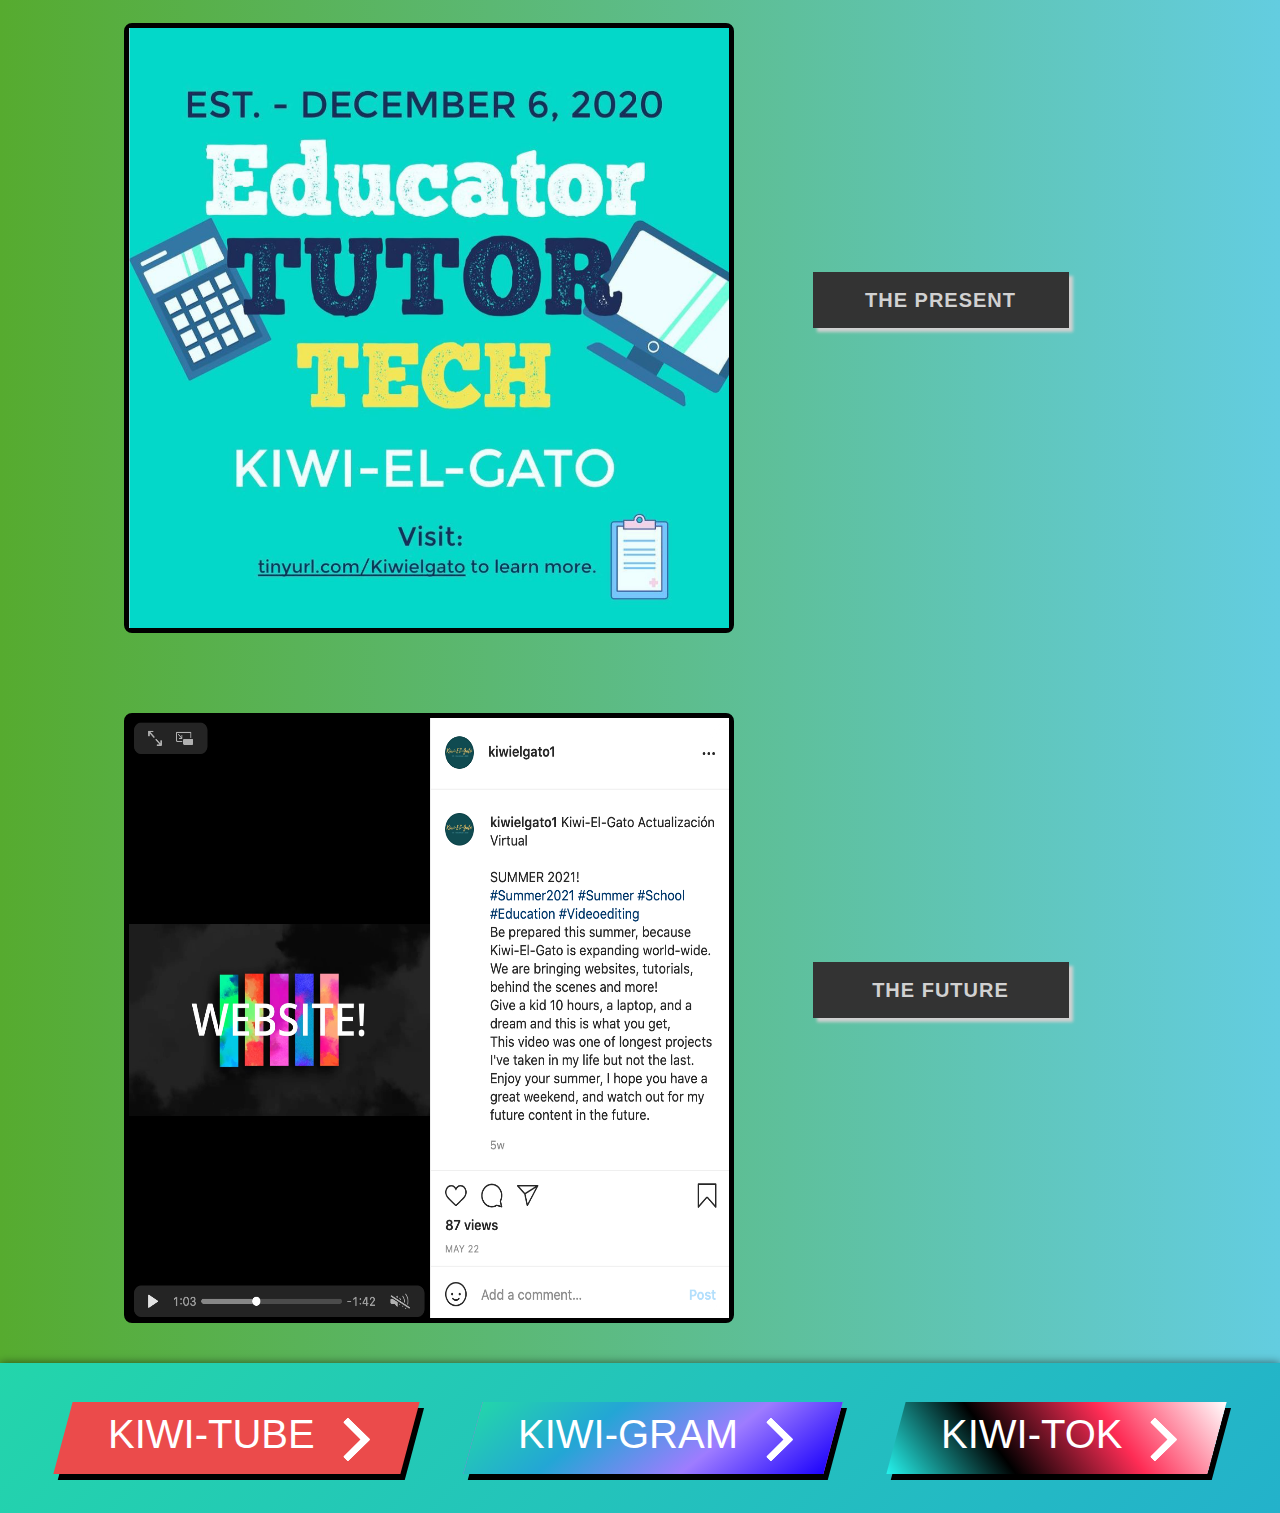
==== commit 7b2dcf1e: "Large Screen Size Addtions" ====
--- a/Aboutpage.html
+++ b/Aboutpage.html
@@ -39,7 +39,7 @@
    
    <article class="aboutcontent">
        <div class="kiwibanner">
-        <img src="cat 1.jpg" alt="kiwibanner" height="460px" width="1450px">
+        <img src="cat 1.jpg" alt="kiwibanner" height="460px" width="1450px" class="aboutPageImg">
         </div>
        <header class="aboutheader">
         “When you educate one person you can change a life, when you educate many you can change the world” - Shai Reshef
--- a/Aboutpage.css
+++ b/Aboutpage.css
@@ -133,6 +133,10 @@
     justify-content: center;
     padding-top: 100px;
     overflow: hidden;
+  }
+
+  .aboutPageImg {
+    width: 100%;
   }
 
   .aboutcontent {
@@ -265,6 +269,8 @@
     border: 3px solid #333;
     transition: all 0.35s;
     font-family: "Lato", sans-serif;
+    box-shadow: 4px 4px 3px 0px;
+    color: #d1d1d1;
   }
 
   .icon {
@@ -294,6 +300,7 @@
     border: 3px solid #0e881e;
     background: transparent;
     color: #000000;
+    box-shadow: 0px, 0px, 0px, 0px;
   }
 
   .collapsible1:hover + .icon {
